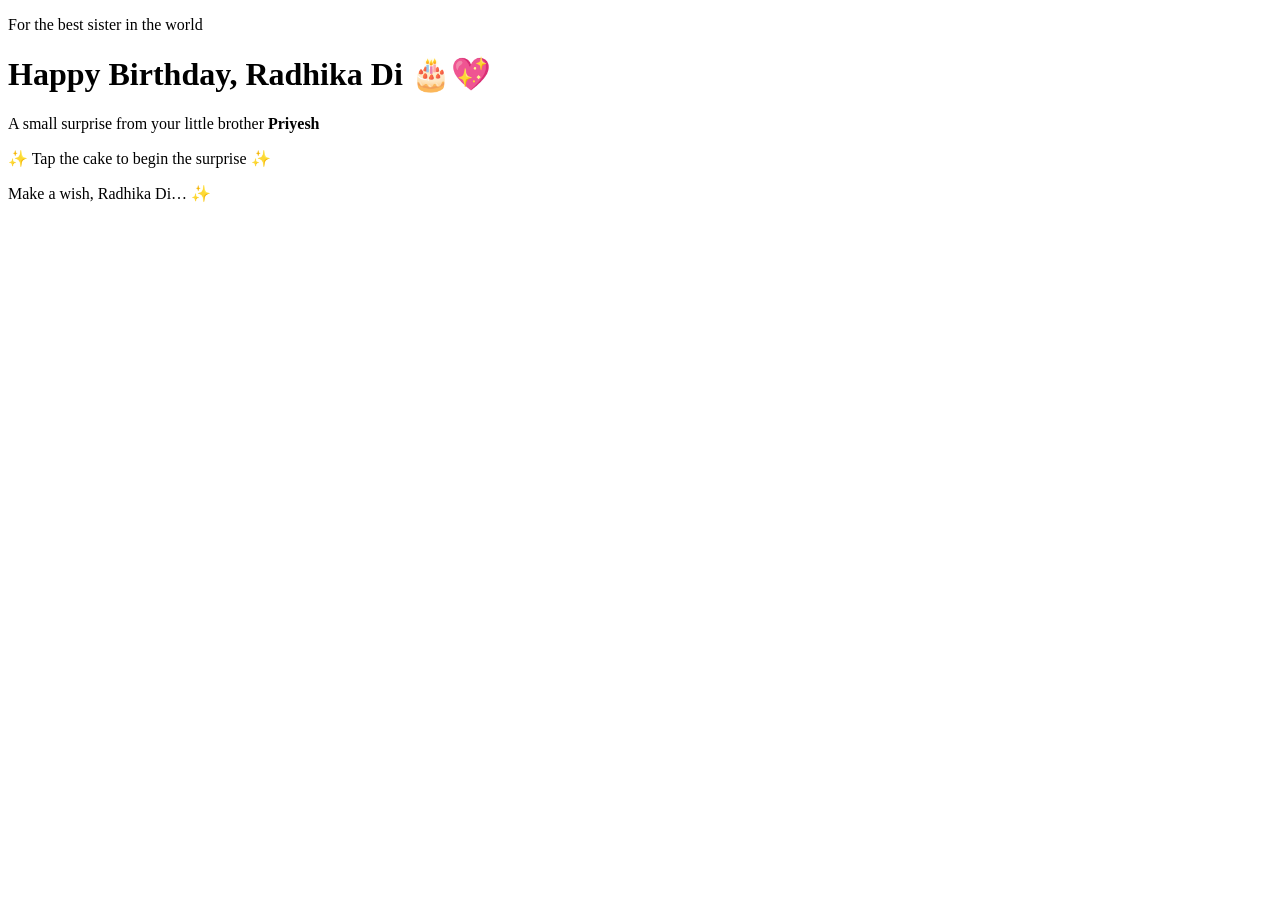
==== index.html @ c83dc32a "Create index.html" ====
<!DOCTYPE html>
<html lang="en">
<head>
  <meta charset="UTF-8" />
  <meta name="viewport" content="width=device-width, initial-scale=1.0" />
  <title>Happy Birthday Radhika Di 🎂💖</title>

  <link rel="preconnect" href="https://fonts.googleapis.com" />
  <link rel="preconnect" href="https://fonts.gstatic.com" crossorigin />
  <link href="https://fonts.googleapis.com/css2?family=Inter:wght@300;400;500;600&family=Poppins:wght@400;500;600;700;800&family=Caveat:wght@500;700&display=swap" rel="stylesheet" />

  <link rel="stylesheet" href="style.css" />
</head>
<body class="landing-page">
  <div class="rangoli rangoli-left"></div>
  <div class="rangoli rangoli-right"></div>

  <div class="particles">
    <span></span><span></span><span></span><span></span>
    <span></span><span></span><span></span><span></span>
  </div>

  <main class="hero">
    <p class="handwritten">For the best sister in the world</p>

    <h1>Happy Birthday, Radhika Di 🎂💖</h1>

    <p class="subtitle">
      A small surprise from your little brother <strong>Priyesh</strong>
    </p>

    <div class="cake-wrapper">
      <div class="cake-glow"></div>

      <div class="cake-container" id="cakeContainer" aria-label="Birthday Cake" role="button" tabindex="0">
        <div class="cake-shadow"></div>

        <div class="candle">
          <div class="flame" id="flame"></div>
        </div>

        <div class="cake cake-top">
          <div class="frosting-drip drip-1"></div>
          <div class="frosting-drip drip-2"></div>
          <div class="frosting-drip drip-3"></div>
        </div>

        <div class="cake cake-middle">
          <div class="frosting-drip drip-4"></div>
          <div class="frosting-drip drip-5"></div>
        </div>

        <div class="cake cake-bottom">
          <div class="cake-board"></div>
        </div>
      </div>
    </div>

    <p class="cake-note">✨ Tap the cake to begin the surprise ✨</p>

    <div class="wish-message hidden" id="wishMessage">
      Make a wish, Radhika Di… ✨
    </div>

    <div class="confetti-container" id="confettiContainer"></div>
    <div class="hearts-container" id="heartsContainer"></div>

    <audio id="bdaySong" src="birthday.mp3" preload="auto"></audio>
  </main>

  <script src="script.js"></script>
</body>
</html>
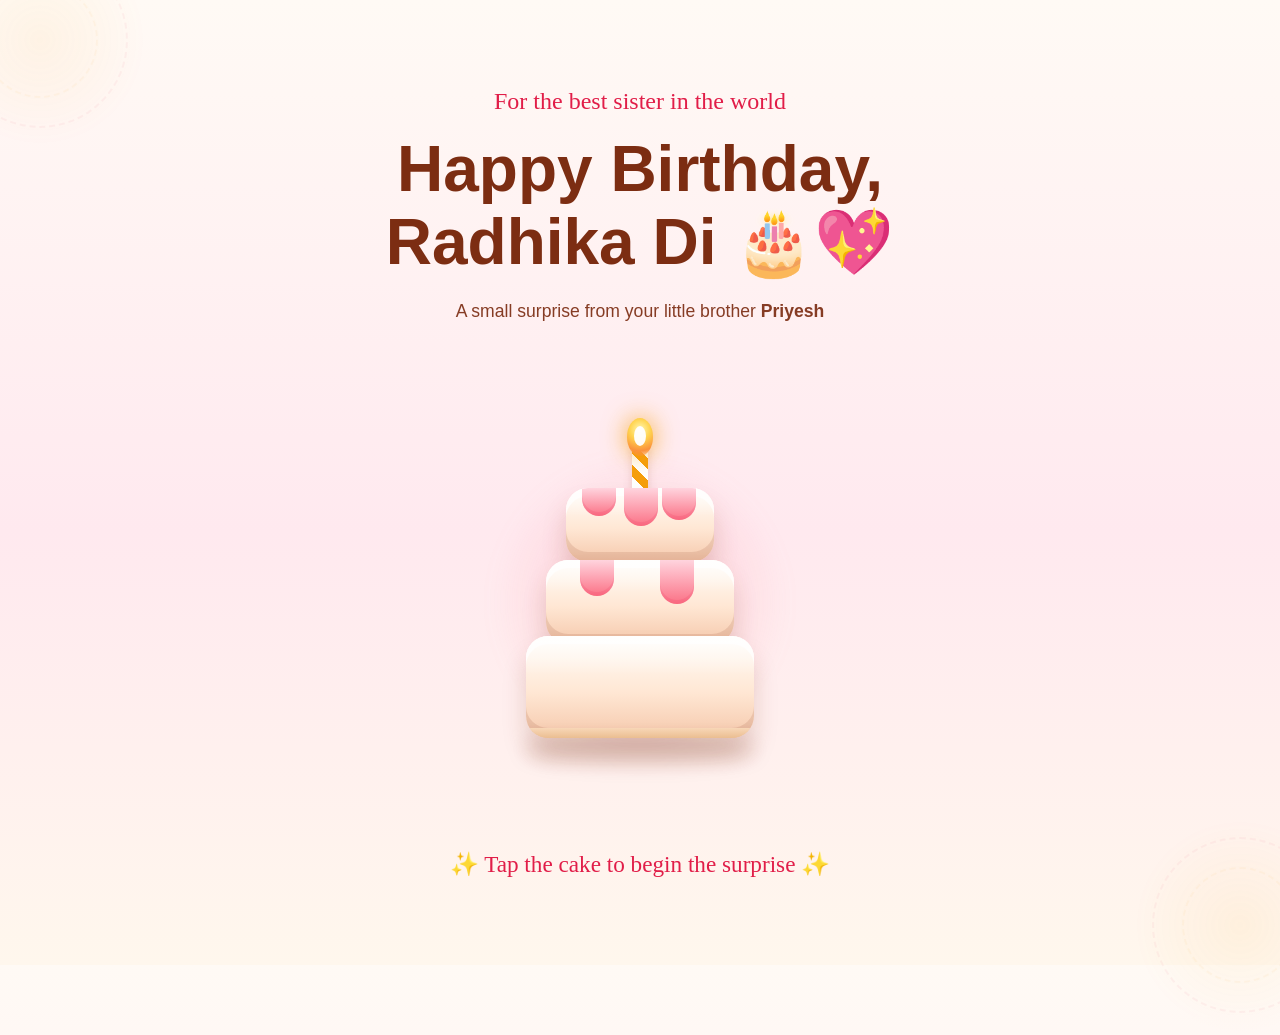
==== commit b166bfc5: "Update index.html" ====
--- a/index.html
+++ b/index.html
@@ -59,13 +59,20 @@
     <p class="cake-note">✨ Tap the cake to begin the surprise ✨</p>
 
     <div class="wish-message hidden" id="wishMessage">
-      Make a wish, Radhika Di… ✨
-    </div>
+  Make a wish, Radhika Di… ✨
+</div>
 
-    <div class="confetti-container" id="confettiContainer"></div>
-    <div class="hearts-container" id="heartsContainer"></div>
+<!-- New manual button -->
+<div class="next-page-wrapper hidden" id="nextPageWrapper">
+  <a href="memories.html" class="next-button">
+    Continue to Our Memories 💖
+  </a>
+</div>
 
-    <audio id="bdaySong" src="birthday.mp3" preload="auto"></audio>
+<div class="confetti-container" id="confettiContainer"></div>
+<div class="hearts-container" id="heartsContainer"></div>
+
+<audio id="bdaySong" src="birthday.mp3" preload="auto"></audio>
   </main>
 
   <script src="script.js"></script>
--- a/style.css
+++ b/style.css
@@ -0,0 +1,1093 @@
+:root {
+  --cream: #fff7ed;
+  --cream-strong: #ffedd5;
+  --rose: #e11d48;
+  --rose-soft: #fb7185;
+  --gold: #f59e0b;
+  --brown: #7c2d12;
+  --brown-soft: #9a3412;
+  --white: #ffffff;
+  --shadow: 0 20px 45px rgba(124, 45, 18, 0.16);
+  --glass: rgba(255, 255, 255, 0.22);
+  --glass-border: rgba(255, 255, 255, 0.45);
+}
+
+* {
+  margin: 0;
+  padding: 0;
+  box-sizing: border-box;
+}
+
+html {
+  scroll-behavior: smooth;
+}
+
+body {
+  min-height: 100vh;
+  overflow-x: hidden;
+  font-family: "Inter", sans-serif;
+  color: var(--brown);
+  background: linear-gradient(180deg, #fffaf5 0%, #ffe9ef 55%, #fff7ed 100%);
+}
+
+body::selection {
+  background: rgba(225, 29, 72, 0.18);
+}
+
+h1,
+h2,
+h3 {
+  font-family: "Poppins", sans-serif;
+  line-height: 1.15;
+  color: var(--brown);
+}
+
+p {
+  line-height: 1.8;
+  color: rgba(124, 45, 18, 0.92);
+}
+
+.handwritten {
+  font-family: "Caveat", cursive;
+  font-size: 1.5rem;
+  color: var(--rose);
+  margin-bottom: 0.6rem;
+}
+
+.section-tag {
+  display: inline-flex;
+  align-items: center;
+  gap: 0.5rem;
+  padding: 0.5rem 1rem;
+  border-radius: 999px;
+  background: rgba(251, 113, 133, 0.14);
+  color: var(--rose);
+  font-weight: 600;
+  margin-bottom: 1.5rem;
+}
+
+.fade-up {
+  opacity: 0;
+  transform: translateY(32px);
+  animation: fadeUp 0.9s ease forwards;
+}
+
+.fade-up:nth-child(2) {
+  animation-delay: 0.15s;
+}
+
+.fade-up:nth-child(3) {
+  animation-delay: 0.3s;
+}
+
+.fade-up:nth-child(4) {
+  animation-delay: 0.45s;
+}
+
+@keyframes fadeUp {
+  to {
+    opacity: 1;
+    transform: translateY(0);
+  }
+}
+
+.glass-card {
+  background: var(--glass);
+  border: 1px solid var(--glass-border);
+  backdrop-filter: blur(18px);
+  -webkit-backdrop-filter: blur(18px);
+  box-shadow: var(--shadow);
+}
+
+.landing-page {
+  position: relative;
+  display: flex;
+  align-items: center;
+  justify-content: center;
+  padding: 2rem 1.5rem;
+}
+
+.rangoli {
+  position: absolute;
+  width: 220px;
+  height: 220px;
+  opacity: 0.15;
+  pointer-events: none;
+  background: radial-gradient(circle, rgba(245, 158, 11, 0.45) 0%, transparent 70%);
+}
+
+.rangoli::before,
+.rangoli::after {
+  content: "";
+  position: absolute;
+  inset: 22px;
+  border: 2px dashed rgba(225, 29, 72, 0.3);
+  border-radius: 50%;
+}
+
+.rangoli::after {
+  inset: 52px;
+  border-color: rgba(245, 158, 11, 0.38);
+}
+
+.rangoli-left {
+  top: -70px;
+  left: -70px;
+}
+
+.rangoli-right {
+  bottom: -70px;
+  right: -70px;
+}
+
+.particles {
+  position: fixed;
+  inset: 0;
+  overflow: hidden;
+  pointer-events: none;
+}
+
+.particles span {
+  position: absolute;
+  bottom: -40px;
+  width: 8px;
+  height: 8px;
+  border-radius: 50%;
+  background: rgba(245, 158, 11, 0.45);
+  animation: floatParticle linear infinite;
+}
+
+.particles span:nth-child(1) {
+  left: 8%;
+  animation-duration: 9s;
+}
+
+.particles span:nth-child(2) {
+  left: 18%;
+  width: 12px;
+  height: 12px;
+  animation-duration: 11s;
+}
+
+.particles span:nth-child(3) {
+  left: 32%;
+  animation-duration: 10s;
+}
+
+.particles span:nth-child(4) {
+  left: 46%;
+  width: 10px;
+  height: 10px;
+  animation-duration: 13s;
+}
+
+.particles span:nth-child(5) {
+  left: 58%;
+  animation-duration: 12s;
+}
+
+.particles span:nth-child(6) {
+  left: 70%;
+  width: 14px;
+  height: 14px;
+  animation-duration: 15s;
+}
+
+.particles span:nth-child(7) {
+  left: 84%;
+  animation-duration: 10s;
+}
+
+.particles span:nth-child(8) {
+  left: 92%;
+  width: 10px;
+  height: 10px;
+  animation-duration: 14s;
+}
+
+@keyframes floatParticle {
+  0% {
+    transform: translateY(0) scale(0.8);
+    opacity: 0;
+  }
+
+  10% {
+    opacity: 1;
+  }
+
+  100% {
+    transform: translateY(-110vh) scale(1.2);
+    opacity: 0;
+  }
+}
+
+.hero {
+  position: relative;
+  width: min(100%, 760px);
+  text-align: center;
+  padding: 3rem 1rem;
+}
+
+.hero h1 {
+  font-size: clamp(2.5rem, 5vw, 4.6rem);
+  margin-bottom: 1rem;
+}
+
+.subtitle {
+  font-size: 1.1rem;
+  max-width: 560px;
+  margin: 0 auto;
+}
+
+.cake-wrapper {
+  position: relative;
+  margin: 4rem auto 2rem;
+  width: min(100%, 340px);
+  height: 420px;
+  display: flex;
+  align-items: center;
+  justify-content: center;
+}
+
+.cake-glow {
+  position: absolute;
+  width: 300px;
+  height: 300px;
+  border-radius: 50%;
+  background: radial-gradient(circle, rgba(251, 113, 133, 0.28) 0%, transparent 70%);
+  filter: blur(10px);
+  transition: opacity 0.4s ease, transform 0.4s ease;
+}
+
+.cake-container {
+  position: relative;
+  width: 250px;
+  height: 340px;
+  cursor: pointer;
+  user-select: none;
+  animation: cakeFloat 3.8s ease-in-out infinite;
+  transition: transform 0.22s ease;
+}
+
+.cake-container:hover {
+  transform: scale(1.05);
+}
+
+.cake-container:active {
+  transform: scale(0.96);
+}
+
+.cake-container.celebrating {
+  animation: cakeCelebrate 0.6s ease;
+}
+
+.cake-container.celebrating + .cake-glow,
+.cake-wrapper .cake-glow.active {
+  opacity: 1;
+  transform: scale(1.15);
+}
+
+@keyframes cakeFloat {
+  0%,
+  100% {
+    transform: translateY(0);
+  }
+
+  50% {
+    transform: translateY(-10px);
+  }
+}
+
+@keyframes cakeCelebrate {
+  0% {
+    transform: scale(0.96);
+  }
+
+  45% {
+    transform: scale(1.08);
+  }
+
+  100% {
+    transform: scale(1);
+  }
+}
+
+.cake-shadow {
+  position: absolute;
+  bottom: 10px;
+  left: 50%;
+  width: 230px;
+  height: 26px;
+  transform: translateX(-50%);
+  border-radius: 50%;
+  background: rgba(124, 45, 18, 0.22);
+  filter: blur(10px);
+}
+
+.cake {
+  position: absolute;
+  left: 50%;
+  transform: translateX(-50%);
+  border-radius: 22px;
+  background: linear-gradient(180deg, #fffdf9 0%, #ffe7d4 55%, #f5c8ab 100%);
+  box-shadow: inset 0 -10px 0 rgba(124, 45, 18, 0.12),
+    inset 0 8px 0 rgba(255, 255, 255, 0.72),
+    0 18px 24px rgba(124, 45, 18, 0.18);
+  overflow: hidden;
+}
+
+.cake::before {
+  content: "";
+  position: absolute;
+  inset: 0;
+  background: linear-gradient(180deg, rgba(255, 255, 255, 0.65), transparent 38%);
+}
+
+.cake-top {
+  bottom: 210px;
+  width: 148px;
+  height: 74px;
+}
+
+.cake-middle {
+  bottom: 128px;
+  width: 188px;
+  height: 84px;
+}
+
+.cake-bottom {
+  bottom: 34px;
+  width: 228px;
+  height: 102px;
+}
+
+.cake-board {
+  position: absolute;
+  bottom: -14px;
+  left: 50%;
+  transform: translateX(-50%);
+  width: 258px;
+  height: 24px;
+  border-radius: 999px;
+  background: linear-gradient(180deg, #f8d7b7, #d89b5b);
+  box-shadow: 0 10px 16px rgba(124, 45, 18, 0.18);
+}
+
+.frosting-drip {
+  position: absolute;
+  top: 0;
+  width: 34px;
+  border-radius: 0 0 18px 18px;
+  background: linear-gradient(180deg, #ffd4de 0%, #fb7185 100%);
+  box-shadow: inset 0 -4px 0 rgba(225, 29, 72, 0.12);
+}
+
+.drip-1 {
+  left: 16px;
+  height: 28px;
+}
+
+.drip-2 {
+  left: 58px;
+  height: 38px;
+}
+
+.drip-3 {
+  right: 18px;
+  height: 32px;
+}
+
+.drip-4 {
+  left: 34px;
+  height: 36px;
+}
+
+.drip-5 {
+  right: 40px;
+  height: 44px;
+}
+
+.candle {
+  position: absolute;
+  top: 8px;
+  left: 50%;
+  transform: translateX(-50%);
+  width: 16px;
+  height: 70px;
+  border-radius: 999px;
+  background: repeating-linear-gradient(
+    45deg,
+    #fff,
+    #fff 8px,
+    #f59e0b 8px,
+    #f59e0b 16px
+  );
+  box-shadow: 0 4px 10px rgba(124, 45, 18, 0.16);
+}
+
+.flame {
+  position: absolute;
+  top: -22px;
+  left: 50%;
+  width: 26px;
+  height: 38px;
+  transform: translateX(-50%);
+  border-radius: 50% 50% 50% 50%;
+  background: radial-gradient(circle at 50% 30%, #fff7b0 0%, #ffd34d 35%, #fb923c 72%, rgba(251, 146, 60, 0.08) 100%);
+  filter: drop-shadow(0 0 12px rgba(245, 158, 11, 0.8));
+  animation: flicker 0.18s ease-in-out infinite alternate;
+}
+
+.flame::after {
+  content: "";
+  position: absolute;
+  inset: 8px 7px 10px;
+  border-radius: 50%;
+  background: rgba(255, 255, 255, 0.95);
+}
+
+.flame.sparkle {
+  transform: translateX(-50%) scale(1.22);
+  filter: drop-shadow(0 0 22px rgba(245, 158, 11, 1));
+}
+
+@keyframes flicker {
+  from {
+    transform: translateX(-50%) rotate(-2deg) scale(0.98);
+  }
+
+  to {
+    transform: translateX(-50%) rotate(2deg) scale(1.04);
+  }
+}
+
+.cake-note {
+  margin-top: 1rem;
+  font-family: "Caveat", cursive;
+  font-size: 1.45rem;
+  color: var(--rose);
+}
+
+.wish-message {
+  margin-top: 1.6rem;
+  font-size: 1.4rem;
+  font-weight: 700;
+  color: var(--rose);
+  opacity: 0;
+  transform: translateY(12px);
+  transition: opacity 0.5s ease, transform 0.5s ease;
+}
+
+.wish-message.show {
+  opacity: 1;
+  transform: translateY(0);
+}
+
+.hidden {
+  display: none;
+}
+
+.confetti-container,
+.hearts-container {
+  position: fixed;
+  inset: 0;
+  overflow: hidden;
+  pointer-events: none;
+  z-index: 30;
+}
+
+.confetti-piece {
+  position: absolute;
+  top: -12px;
+  width: 10px;
+  height: 18px;
+  border-radius: 4px;
+  animation: confettiFall linear forwards;
+}
+
+@keyframes confettiFall {
+  to {
+    transform: translateY(110vh) rotate(720deg);
+    opacity: 0;
+  }
+}
+
+.heart-float {
+  position: absolute;
+  bottom: -24px;
+  font-size: 1.3rem;
+  animation: heartRise linear forwards;
+}
+
+@keyframes heartRise {
+  to {
+    transform: translateY(-115vh) scale(1.2);
+    opacity: 0;
+  }
+}
+
+.page-background,
+.celebration-background {
+  position: fixed;
+  inset: 0;
+  pointer-events: none;
+  background: radial-gradient(circle at top right, rgba(251, 113, 133, 0.16), transparent 36%),
+    radial-gradient(circle at bottom left, rgba(245, 158, 11, 0.14), transparent 42%);
+}
+
+.memories-main,
+.celebration-main {
+  position: relative;
+  width: min(100%, 1080px);
+  margin: 0 auto;
+  padding: 5rem 1.5rem 4rem;
+}
+
+.memory-hero,
+.celebration-hero {
+  text-align: center;
+  margin-bottom: 4rem;
+}
+
+.memory-hero h1,
+.celebration-hero h1 {
+  font-size: clamp(2.3rem, 4vw, 4rem);
+  margin-bottom: 1.5rem;
+}
+
+.hero-description,
+.celebration-hero p {
+  max-width: 720px;
+  margin: 0 auto;
+  font-size: 1.08rem;
+}
+
+.timeline-section {
+  position: relative;
+  display: grid;
+  gap: 2rem;
+  margin-bottom: 4rem;
+}
+
+.timeline-line {
+  position: absolute;
+  top: 0;
+  bottom: 0;
+  left: 50%;
+  width: 4px;
+  transform: translateX(-50%);
+  border-radius: 999px;
+  background: linear-gradient(180deg, rgba(251, 113, 133, 0.2), rgba(245, 158, 11, 0.32), rgba(251, 113, 133, 0.2));
+}
+
+.timeline-card {
+  position: relative;
+  width: calc(50% - 2rem);
+}
+
+.timeline-card.left {
+  justify-self: start;
+}
+
+.timeline-card.right {
+  justify-self: end;
+}
+
+.timeline-icon {
+  position: absolute;
+  top: 24px;
+  width: 54px;
+  height: 54px;
+  border-radius: 50%;
+  display: grid;
+  place-items: center;
+  background: rgba(255, 255, 255, 0.88);
+  border: 1px solid rgba(251, 113, 133, 0.32);
+  box-shadow: 0 12px 24px rgba(124, 45, 18, 0.12);
+  font-size: 1.35rem;
+}
+
+.timeline-card.left .timeline-icon {
+  right: -84px;
+}
+
+.timeline-card.right .timeline-icon {
+  left: -84px;
+}
+
+.timeline-content {
+  position: relative;
+  padding: 1.8rem;
+  border-radius: 24px;
+  background: rgba(255, 255, 255, 0.72);
+  border: 1px solid rgba(251, 113, 133, 0.18);
+  box-shadow: var(--shadow);
+}
+
+.timeline-content::before {
+  content: "";
+  position: absolute;
+  top: 32px;
+  width: 16px;
+  height: 16px;
+  background: rgba(255, 255, 255, 0.72);
+  border-top: 1px solid rgba(251, 113, 133, 0.18);
+  border-right: 1px solid rgba(251, 113, 133, 0.18);
+  transform: rotate(45deg);
+}
+
+.timeline-card.left .timeline-content::before {
+  right: -8px;
+}
+
+.timeline-card.right .timeline-content::before {
+  left: -8px;
+}
+
+.timeline-label {
+  display: inline-block;
+  margin-bottom: 0.75rem;
+  font-weight: 700;
+  color: var(--rose);
+}
+
+.letter-section {
+  margin-bottom: 3rem;
+}
+
+.letter-card {
+  border-radius: 28px;
+  padding: 2rem;
+}
+
+.letter-header {
+  display: flex;
+  align-items: center;
+  gap: 0.75rem;
+  font-weight: 700;
+  color: var(--rose);
+  margin-bottom: 1.5rem;
+}
+
+.letter-body {
+  min-height: 380px;
+}
+
+.typewriter-text {
+  white-space: pre-wrap;
+  font-size: 1.05rem;
+}
+
+.typewriter-cursor {
+  display: inline-block;
+  width: 1px;
+  background: var(--rose);
+  animation: blink 0.8s steps(1) infinite;
+}
+
+@keyframes blink {
+  50% {
+    opacity: 0;
+  }
+}
+
+.continue-section {
+  text-align: center;
+}
+
+.next-button,
+.spin-button,
+.surprise-button,
+.close-overlay {
+  border: none;
+  cursor: pointer;
+  font-family: "Poppins", sans-serif;
+  font-weight: 600;
+  transition: transform 0.2s ease, box-shadow 0.2s ease, opacity 0.2s ease;
+}
+
+.next-button,
+.spin-button,
+.surprise-button {
+  padding: 0.95rem 1.8rem;
+  border-radius: 999px;
+  background: linear-gradient(135deg, var(--rose), var(--rose-soft));
+  color: var(--white);
+  box-shadow: 0 16px 28px rgba(225, 29, 72, 0.28);
+}
+
+.next-button:hover,
+.spin-button:hover,
+.surprise-button:hover {
+  transform: translateY(-3px);
+  box-shadow: 0 22px 36px rgba(225, 29, 72, 0.34);
+}
+
+.balloon-section,
+.wheel-section {
+  border-radius: 30px;
+  padding: 2rem;
+  margin-bottom: 2rem;
+}
+
+.section-heading {
+  text-align: center;
+  margin-bottom: 1.5rem;
+}
+
+.section-heading h2 {
+  margin-bottom: 0.5rem;
+}
+
+.score-board {
+  text-align: center;
+  font-weight: 700;
+  color: var(--rose);
+  margin-bottom: 1.5rem;
+}
+
+.balloon-area {
+  position: relative;
+  min-height: 260px;
+  display: flex;
+  align-items: flex-end;
+  justify-content: center;
+  gap: 1rem;
+  flex-wrap: wrap;
+  overflow: hidden;
+}
+
+.balloon {
+  width: 74px;
+  height: 96px;
+  border: none;
+  background: transparent;
+  font-size: 3.4rem;
+  cursor: pointer;
+  animation: balloonFloat 4.5s ease-in-out infinite;
+  transition: transform 0.2s ease, opacity 0.3s ease;
+}
+
+.balloon:nth-child(2) {
+  animation-duration: 5.2s;
+}
+
+.balloon:nth-child(3) {
+  animation-duration: 4.8s;
+}
+
+.balloon:nth-child(4) {
+  animation-duration: 5.6s;
+}
+
+.balloon:nth-child(5) {
+  animation-duration: 4.3s;
+}
+
+.balloon:hover {
+  transform: scale(1.08);
+}
+
+.balloon.pop {
+  opacity: 0;
+  transform: scale(1.6);
+}
+
+@keyframes balloonFloat {
+  0%,
+  100% {
+    transform: translateY(0);
+  }
+
+  50% {
+    transform: translateY(-18px);
+  }
+}
+
+.wheel-wrapper {
+  position: relative;
+  width: min(100%, 340px);
+  margin: 0 auto 1.5rem;
+}
+
+.wheel-pointer {
+  position: absolute;
+  top: -12px;
+  left: 50%;
+  transform: translateX(-50%);
+  width: 0;
+  height: 0;
+  border-left: 16px solid transparent;
+  border-right: 16px solid transparent;
+  border-top: 28px solid var(--rose);
+  z-index: 2;
+}
+
+.blessing-wheel {
+  position: relative;
+  width: 100%;
+  aspect-ratio: 1;
+  border-radius: 50%;
+  border: 10px solid rgba(255, 255, 255, 0.88);
+  background: conic-gradient(
+    #fb7185 0deg 45deg,
+    #f59e0b 45deg 90deg,
+    #fda4af 90deg 135deg,
+    #fde68a 135deg 180deg,
+    #fb7185 180deg 225deg,
+    #f59e0b 225deg 270deg,
+    #fda4af 270deg 315deg,
+    #fde68a 315deg 360deg
+  );
+  box-shadow: 0 22px 36px rgba(124, 45, 18, 0.18);
+  transition: transform 4s cubic-bezier(0.22, 1, 0.36, 1);
+}
+
+.wheel-center {
+  position: absolute;
+  inset: 50%;
+  width: 96px;
+  height: 96px;
+  transform: translate(-50%, -50%);
+  border-radius: 50%;
+  display: grid;
+  place-items: center;
+  background: rgba(255, 255, 255, 0.94);
+  color: var(--rose);
+  font-weight: 700;
+  box-shadow: 0 10px 20px rgba(124, 45, 18, 0.14);
+}
+
+.wheel-label {
+  position: absolute;
+  left: 50%;
+  top: 50%;
+  width: 120px;
+  text-align: center;
+  font-size: 0.82rem;
+  font-weight: 700;
+  color: var(--brown);
+  transform-origin: center center;
+}
+
+.label-1 {
+  transform: translate(-50%, -50%) rotate(0deg) translateY(-128px) rotate(0deg);
+}
+
+.label-2 {
+  transform: translate(-50%, -50%) rotate(45deg) translateY(-128px) rotate(-45deg);
+}
+
+.label-3 {
+  transform: translate(-50%, -50%) rotate(90deg) translateY(-128px) rotate(-90deg);
+}
+
+.label-4 {
+  transform: translate(-50%, -50%) rotate(135deg) translateY(-128px) rotate(-135deg);
+}
+
+.label-5 {
+  transform: translate(-50%, -50%) rotate(180deg) translateY(-128px) rotate(-180deg);
+}
+
+.label-6 {
+  transform: translate(-50%, -50%) rotate(225deg) translateY(-128px) rotate(-225deg);
+}
+
+.label-7 {
+  transform: translate(-50%, -50%) rotate(270deg) translateY(-128px) rotate(-270deg);
+}
+
+.label-8 {
+  transform: translate(-50%, -50%) rotate(315deg) translateY(-128px) rotate(-315deg);
+}
+
+.wheel-result {
+  min-height: 2rem;
+  text-align: center;
+  margin-top: 1rem;
+  font-weight: 600;
+  color: var(--rose);
+}
+
+.final-surprise-section {
+  text-align: center;
+  margin-top: 3rem;
+}
+
+.surprise-button {
+  padding-inline: 2.2rem;
+  animation: pulseGlow 2.4s ease-in-out infinite;
+}
+
+@keyframes pulseGlow {
+  0%,
+  100% {
+    box-shadow: 0 0 0 0 rgba(225, 29, 72, 0.34);
+  }
+
+  50% {
+    box-shadow: 0 0 0 16px rgba(225, 29, 72, 0);
+  }
+}
+
+.final-overlay {
+  position: fixed;
+  inset: 0;
+  display: grid;
+  place-items: center;
+  padding: 1.5rem;
+  background: rgba(32, 16, 11, 0.72);
+  opacity: 0;
+  visibility: hidden;
+  transition: opacity 0.35s ease, visibility 0.35s ease;
+  z-index: 100;
+}
+
+.final-overlay.show {
+  opacity: 1;
+  visibility: visible;
+}
+
+.final-card {
+  position: relative;
+  width: min(100%, 620px);
+  padding: 2.5rem 2rem;
+  border-radius: 30px;
+  text-align: center;
+}
+
+.overlay-message {
+  font-size: 1.12rem;
+  margin-bottom: 1.5rem;
+}
+
+.final-card h2 {
+  font-size: clamp(2rem, 4vw, 3rem);
+  margin-bottom: 1rem;
+}
+
+.overlay-signature {
+  font-family: "Caveat", cursive;
+  font-size: 1.5rem;
+  color: var(--rose);
+  margin-bottom: 1.8rem;
+}
+
+.close-overlay {
+  padding: 0.85rem 1.5rem;
+  border-radius: 999px;
+  background: rgba(255, 255, 255, 0.9);
+  color: var(--rose);
+}
+
+.close-overlay:hover {
+  transform: translateY(-2px);
+}
+
+.overlay-hearts {
+  position: absolute;
+  inset: 0;
+  overflow: hidden;
+  pointer-events: none;
+}
+
+.overlay-hearts .heart-float {
+  bottom: -24px;
+}
+
+@media (max-width: 900px) {
+  .timeline-line {
+    left: 24px;
+    transform: none;
+  }
+
+  .timeline-card {
+    width: 100%;
+    padding-left: 4.5rem;
+  }
+
+  .timeline-card.right,
+  .timeline-card.left {
+    justify-self: stretch;
+  }
+
+  .timeline-icon,
+  .timeline-card.right .timeline-icon,
+  .timeline-card.left .timeline-icon {
+    left: 0;
+    right: auto;
+  }
+
+  .timeline-content::before,
+  .timeline-card.left .timeline-content::before,
+  .timeline-card.right .timeline-content::before {
+    left: -8px;
+    right: auto;
+  }
+}
+
+@media (max-width: 640px) {
+  .hero {
+    padding-top: 2rem;
+  }
+
+  .cake-wrapper {
+    height: 380px;
+  }
+
+  .cake-container {
+    transform: scale(0.92);
+  }
+
+  .timeline-content,
+  .letter-card,
+  .balloon-section,
+  .wheel-section,
+  .final-card {
+    padding: 1.5rem;
+  }
+
+  .balloon {
+    width: 62px;
+    height: 84px;
+    font-size: 2.8rem;
+  }
+
+  .wheel-label {
+    width: 102px;
+    font-size: 0.72rem;
+  }
+
+  .label-1 {
+    transform: translate(-50%, -50%) rotate(0deg) translateY(-116px) rotate(0deg);
+  }
+
+  .label-2 {
+    transform: translate(-50%, -50%) rotate(45deg) translateY(-116px) rotate(-45deg);
+  }
+
+  .label-3 {
+    transform: translate(-50%, -50%) rotate(90deg) translateY(-116px) rotate(-90deg);
+  }
+
+  .label-4 {
+    transform: translate(-50%, -50%) rotate(135deg) translateY(-116px) rotate(-135deg);
+  }
+
+  .label-5 {
+    transform: translate(-50%, -50%) rotate(180deg) translateY(-116px) rotate(-180deg);
+  }
+
+  .label-6 {
+    transform: translate(-50%, -50%) rotate(225deg) translateY(-116px) rotate(-225deg);
+  }
+
+  .label-7 {
+    transform: translate(-50%, -50%) rotate(270deg) translateY(-116px) rotate(-270deg);
+  }
+
+  .label-8 {
+    transform: translate(-50%, -50%) rotate(315deg) translateY(-116px) rotate(-315deg);
+  }
+}
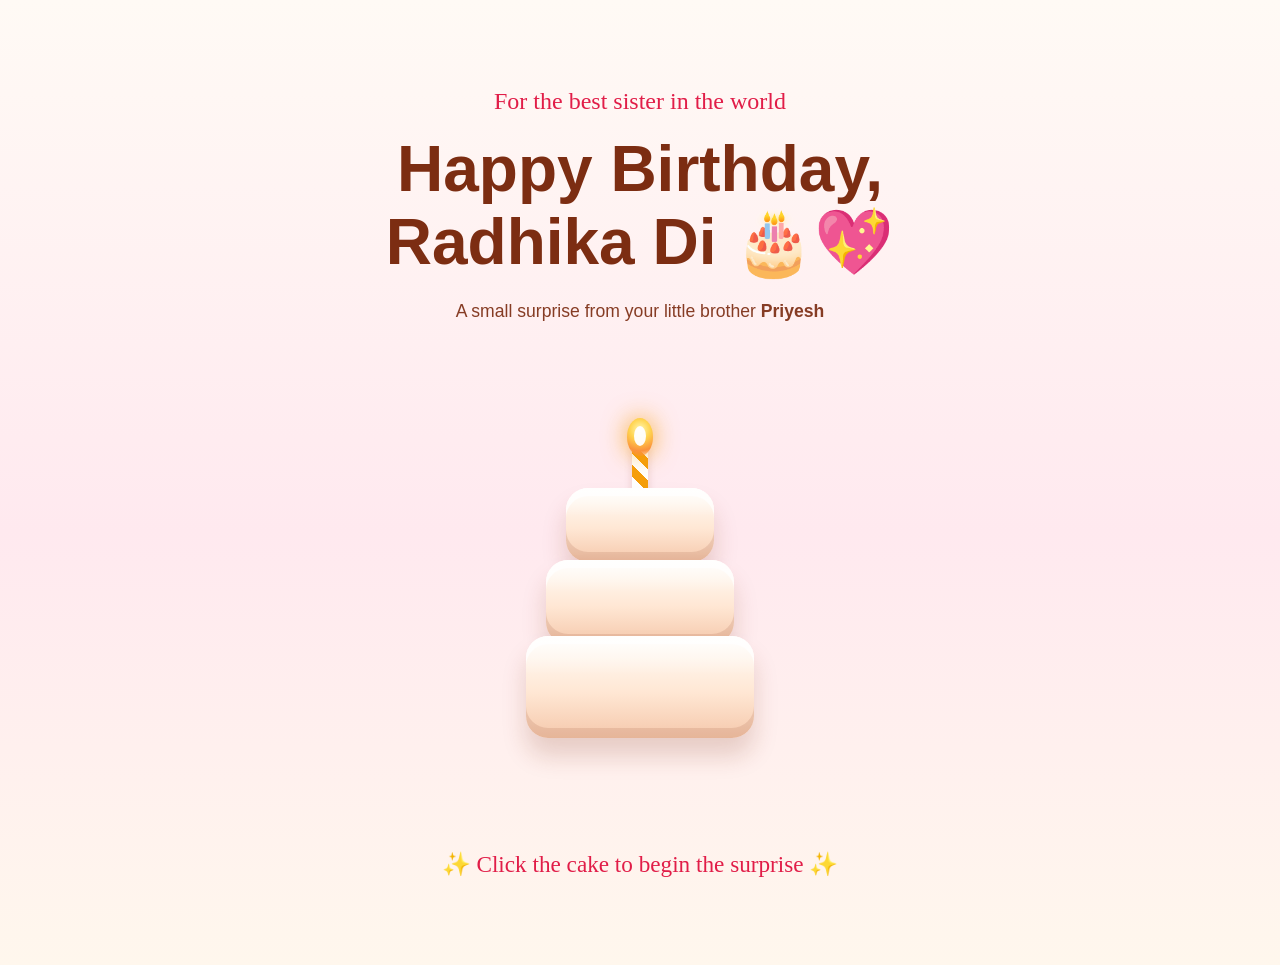
==== commit a1765976: "Updating final time index.html" ====
--- a/index.html
+++ b/index.html
@@ -12,8 +12,6 @@
   <link rel="stylesheet" href="style.css" />
 </head>
 <body class="landing-page">
-  <div class="rangoli rangoli-left"></div>
-  <div class="rangoli rangoli-right"></div>
 
   <div class="particles">
     <span></span><span></span><span></span><span></span>
@@ -21,6 +19,7 @@
   </div>
 
   <main class="hero">
+
     <p class="handwritten">For the best sister in the world</p>
 
     <h1>Happy Birthday, Radhika Di 🎂💖</h1>
@@ -30,51 +29,42 @@
     </p>
 
     <div class="cake-wrapper">
-      <div class="cake-glow"></div>
-
-      <div class="cake-container" id="cakeContainer" aria-label="Birthday Cake" role="button" tabindex="0">
-        <div class="cake-shadow"></div>
+      <div class="cake-container" id="cakeContainer">
 
         <div class="candle">
           <div class="flame" id="flame"></div>
         </div>
 
-        <div class="cake cake-top">
-          <div class="frosting-drip drip-1"></div>
-          <div class="frosting-drip drip-2"></div>
-          <div class="frosting-drip drip-3"></div>
-        </div>
+        <div class="cake cake-top"></div>
+        <div class="cake cake-middle"></div>
+        <div class="cake cake-bottom"></div>
 
-        <div class="cake cake-middle">
-          <div class="frosting-drip drip-4"></div>
-          <div class="frosting-drip drip-5"></div>
-        </div>
-
-        <div class="cake cake-bottom">
-          <div class="cake-board"></div>
-        </div>
       </div>
     </div>
 
-    <p class="cake-note">✨ Tap the cake to begin the surprise ✨</p>
+    <p class="cake-note">✨ Click the cake to begin the surprise ✨</p>
 
     <div class="wish-message hidden" id="wishMessage">
-  Make a wish, Radhika Di… ✨
-</div>
+      Make a wish, Radhika Di… ✨
+    </div>
 
-<!-- New manual button -->
-<div class="next-page-wrapper hidden" id="nextPageWrapper">
-  <a href="memories.html" class="next-button">
-    Continue to Our Memories 💖
-  </a>
-</div>
+    <div class="next-page-wrapper hidden" id="nextPageWrapper">
+      <a href="memories.html" class="next-button">
+        Continue to Our Memories 💖
+      </a>
+    </div>
 
-<div class="confetti-container" id="confettiContainer"></div>
-<div class="hearts-container" id="heartsContainer"></div>
+    <div class="confetti-container" id="confettiContainer"></div>
+    <div class="hearts-container" id="heartsContainer"></div>
 
-<audio id="bdaySong" src="birthday.mp3" preload="auto"></audio>
+    <!-- IMPORTANT: Put birthday.mp3 in the same folder -->
+    <audio id="bdaySong" preload="auto">
+      <source src="birthday.mp3" type="audio/mpeg" />
+    </audio>
+
   </main>
 
   <script src="script.js"></script>
 </body>
 </html>
+
--- a/style.css
+++ b/style.css
@@ -231,6 +231,71 @@
 .hero h1 {
   font-size: clamp(2.5rem, 5vw, 4.6rem);
   margin-bottom: 1rem;
+}
+
+/* =========================
+   Radhika Di Photo Section
+========================= */
+.di-photo-section {
+  margin: 3rem 0 4rem;
+}
+
+.di-photo-card {
+  display: grid;
+  grid-template-columns: 280px 1fr;
+  align-items: center;
+  gap: 2rem;
+  padding: 2rem;
+  border-radius: 28px;
+}
+
+.photo-frame {
+  position: relative;
+  width: 100%;
+  max-width: 280px;
+  aspect-ratio: 1 / 1;
+  margin: 0 auto;
+  padding: 10px;
+  border-radius: 28px;
+  background: linear-gradient(135deg, #fb7185, #f59e0b, #fde68a);
+  box-shadow: 0 20px 40px rgba(225, 29, 72, 0.18);
+}
+
+.photo-frame::before {
+  content: "";
+  position: absolute;
+  inset: 8px;
+  border-radius: 22px;
+  border: 1px solid rgba(255, 255, 255, 0.6);
+  pointer-events: none;
+}
+
+.di-photo {
+  width: 100%;
+  height: 100%;
+  object-fit: cover;
+  border-radius: 20px;
+  display: block;
+}
+
+.photo-text h2 {
+  margin-bottom: 1rem;
+  font-size: clamp(1.8rem, 3vw, 2.6rem);
+}
+
+.photo-text p {
+  margin-bottom: 1rem;
+}
+
+@media (max-width: 768px) {
+  .di-photo-card {
+    grid-template-columns: 1fr;
+    text-align: center;
+  }
+
+  .photo-frame {
+    max-width: 220px;
+  }
 }
 
 .subtitle {
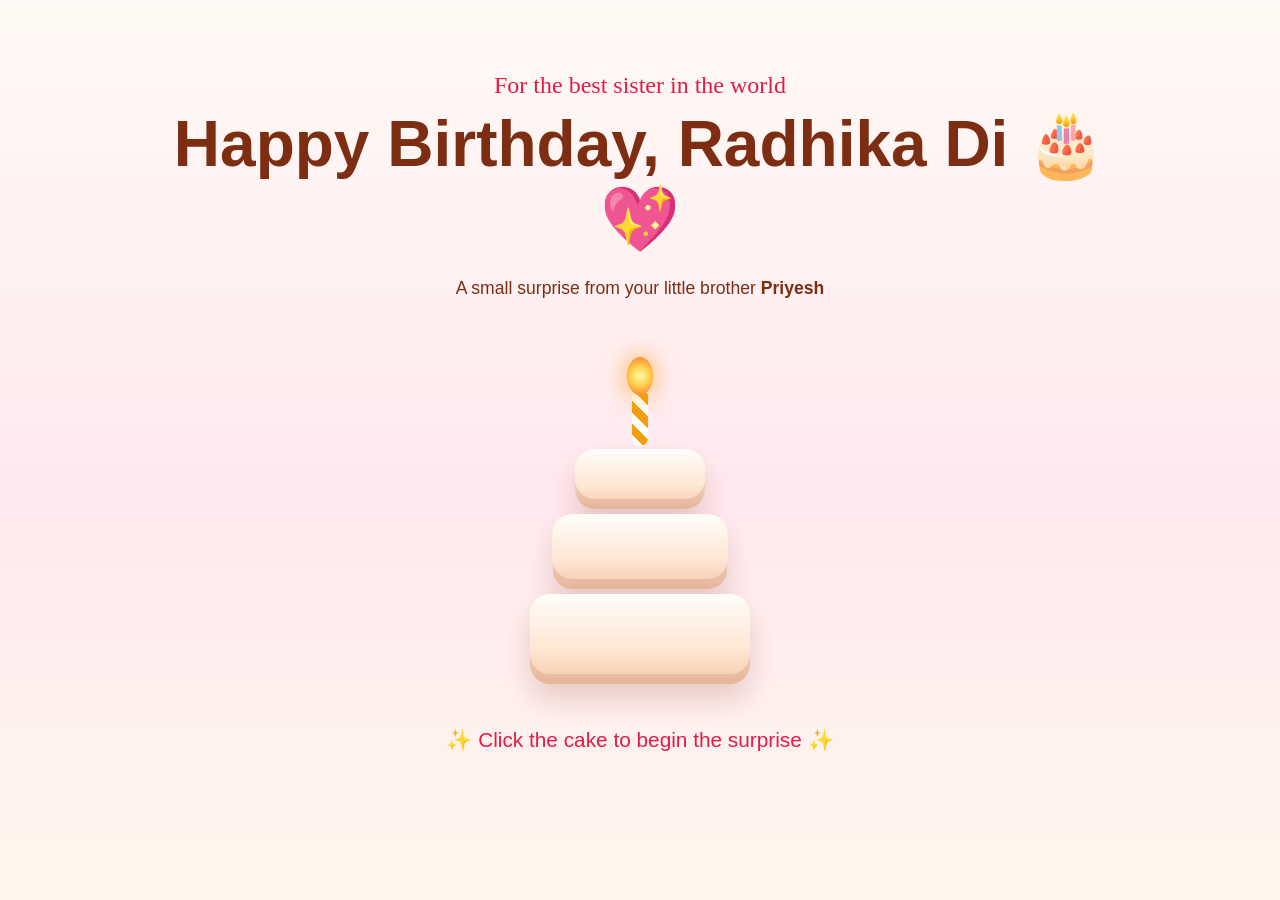
==== commit 41fb51d6: "important update index.html" ====
--- a/index.html
+++ b/index.html
@@ -66,5 +66,3 @@
 
   <script src="script.js"></script>
 </body>
-</html>
-
--- a/style.css
+++ b/style.css
@@ -1,11 +1,9 @@
 :root {
   --cream: #fff7ed;
-  --cream-strong: #ffedd5;
   --rose: #e11d48;
   --rose-soft: #fb7185;
   --gold: #f59e0b;
   --brown: #7c2d12;
-  --brown-soft: #9a3412;
   --white: #ffffff;
   --shadow: 0 20px 45px rgba(124, 45, 18, 0.16);
   --glass: rgba(255, 255, 255, 0.22);
@@ -23,123 +21,31 @@
 }
 
 body {
+  font-family: "Inter", sans-serif;
+  background: linear-gradient(180deg, #fffaf5 0%, #ffe9ef 55%, #fff7ed 100%);
+  color: var(--brown);
   min-height: 100vh;
   overflow-x: hidden;
-  font-family: "Inter", sans-serif;
-  color: var(--brown);
-  background: linear-gradient(180deg, #fffaf5 0%, #ffe9ef 55%, #fff7ed 100%);
-}
-
-body::selection {
-  background: rgba(225, 29, 72, 0.18);
 }
 
 h1,
 h2,
 h3 {
   font-family: "Poppins", sans-serif;
-  line-height: 1.15;
   color: var(--brown);
 }
 
 p {
   line-height: 1.8;
-  color: rgba(124, 45, 18, 0.92);
 }
 
 .handwritten {
   font-family: "Caveat", cursive;
+  color: var(--rose);
   font-size: 1.5rem;
-  color: var(--rose);
-  margin-bottom: 0.6rem;
-}
-
-.section-tag {
-  display: inline-flex;
-  align-items: center;
-  gap: 0.5rem;
-  padding: 0.5rem 1rem;
-  border-radius: 999px;
-  background: rgba(251, 113, 133, 0.14);
-  color: var(--rose);
-  font-weight: 600;
-  margin-bottom: 1.5rem;
-}
-
-.fade-up {
-  opacity: 0;
-  transform: translateY(32px);
-  animation: fadeUp 0.9s ease forwards;
-}
-
-.fade-up:nth-child(2) {
-  animation-delay: 0.15s;
-}
-
-.fade-up:nth-child(3) {
-  animation-delay: 0.3s;
-}
-
-.fade-up:nth-child(4) {
-  animation-delay: 0.45s;
-}
-
-@keyframes fadeUp {
-  to {
-    opacity: 1;
-    transform: translateY(0);
-  }
-}
-
-.glass-card {
-  background: var(--glass);
-  border: 1px solid var(--glass-border);
-  backdrop-filter: blur(18px);
-  -webkit-backdrop-filter: blur(18px);
-  box-shadow: var(--shadow);
-}
-
-.landing-page {
-  position: relative;
-  display: flex;
-  align-items: center;
-  justify-content: center;
-  padding: 2rem 1.5rem;
-}
-
-.rangoli {
-  position: absolute;
-  width: 220px;
-  height: 220px;
-  opacity: 0.15;
-  pointer-events: none;
-  background: radial-gradient(circle, rgba(245, 158, 11, 0.45) 0%, transparent 70%);
-}
-
-.rangoli::before,
-.rangoli::after {
-  content: "";
-  position: absolute;
-  inset: 22px;
-  border: 2px dashed rgba(225, 29, 72, 0.3);
-  border-radius: 50%;
-}
-
-.rangoli::after {
-  inset: 52px;
-  border-color: rgba(245, 158, 11, 0.38);
-}
-
-.rangoli-left {
-  top: -70px;
-  left: -70px;
-}
-
-.rangoli-right {
-  bottom: -70px;
-  right: -70px;
-}
-
+}
+
+/* ================= PARTICLES ================= */
 .particles {
   position: fixed;
   inset: 0;
@@ -150,46 +56,40 @@
 .particles span {
   position: absolute;
   bottom: -40px;
-  width: 8px;
-  height: 8px;
+  width: 10px;
+  height: 10px;
   border-radius: 50%;
   background: rgba(245, 158, 11, 0.45);
   animation: floatParticle linear infinite;
 }
 
 .particles span:nth-child(1) {
-  left: 8%;
+  left: 10%;
   animation-duration: 9s;
 }
 
 .particles span:nth-child(2) {
-  left: 18%;
-  width: 12px;
-  height: 12px;
+  left: 22%;
+  animation-duration: 12s;
+}
+
+.particles span:nth-child(3) {
+  left: 35%;
+  animation-duration: 10s;
+}
+
+.particles span:nth-child(4) {
+  left: 48%;
+  animation-duration: 14s;
+}
+
+.particles span:nth-child(5) {
+  left: 60%;
   animation-duration: 11s;
 }
 
-.particles span:nth-child(3) {
-  left: 32%;
-  animation-duration: 10s;
-}
-
-.particles span:nth-child(4) {
-  left: 46%;
-  width: 10px;
-  height: 10px;
-  animation-duration: 13s;
-}
-
-.particles span:nth-child(5) {
-  left: 58%;
-  animation-duration: 12s;
-}
-
 .particles span:nth-child(6) {
-  left: 70%;
-  width: 14px;
-  height: 14px;
+  left: 72%;
   animation-duration: 15s;
 }
 
@@ -199,10 +99,8 @@
 }
 
 .particles span:nth-child(8) {
-  left: 92%;
-  width: 10px;
-  height: 10px;
-  animation-duration: 14s;
+  left: 94%;
+  animation-duration: 13s;
 }
 
 @keyframes floatParticle {
@@ -221,117 +119,51 @@
   }
 }
 
+/* ================= LAYOUT ================= */
+.hero,
+.memories-main,
+.celebration-main {
+  width: min(100%, 1050px);
+  margin: auto;
+  padding: 4rem 1.5rem;
+}
+
 .hero {
-  position: relative;
-  width: min(100%, 760px);
   text-align: center;
-  padding: 3rem 1rem;
-}
-
+}
+
+.memory-hero,
+.celebration-hero {
+  text-align: center;
+  margin-bottom: 4rem;
+}
+
+.memory-hero h1,
+.celebration-hero h1,
 .hero h1 {
-  font-size: clamp(2.5rem, 5vw, 4.6rem);
+  font-size: clamp(2.4rem, 5vw, 4.4rem);
   margin-bottom: 1rem;
 }
 
-/* =========================
-   Radhika Di Photo Section
-========================= */
-.di-photo-section {
-  margin: 3rem 0 4rem;
-}
-
-.di-photo-card {
-  display: grid;
-  grid-template-columns: 280px 1fr;
-  align-items: center;
-  gap: 2rem;
-  padding: 2rem;
-  border-radius: 28px;
-}
-
-.photo-frame {
-  position: relative;
-  width: 100%;
-  max-width: 280px;
-  aspect-ratio: 1 / 1;
-  margin: 0 auto;
-  padding: 10px;
-  border-radius: 28px;
-  background: linear-gradient(135deg, #fb7185, #f59e0b, #fde68a);
-  box-shadow: 0 20px 40px rgba(225, 29, 72, 0.18);
-}
-
-.photo-frame::before {
-  content: "";
-  position: absolute;
-  inset: 8px;
-  border-radius: 22px;
-  border: 1px solid rgba(255, 255, 255, 0.6);
-  pointer-events: none;
-}
-
-.di-photo {
-  width: 100%;
-  height: 100%;
-  object-fit: cover;
-  border-radius: 20px;
-  display: block;
-}
-
-.photo-text h2 {
-  margin-bottom: 1rem;
-  font-size: clamp(1.8rem, 3vw, 2.6rem);
-}
-
-.photo-text p {
-  margin-bottom: 1rem;
-}
-
-@media (max-width: 768px) {
-  .di-photo-card {
-    grid-template-columns: 1fr;
-    text-align: center;
-  }
-
-  .photo-frame {
-    max-width: 220px;
-  }
-}
-
 .subtitle {
+  margin-top: 1rem;
   font-size: 1.1rem;
-  max-width: 560px;
-  margin: 0 auto;
-}
-
+}
+
+/* ================= CAKE ================= */
 .cake-wrapper {
-  position: relative;
   margin: 4rem auto 2rem;
-  width: min(100%, 340px);
-  height: 420px;
   display: flex;
-  align-items: center;
   justify-content: center;
-}
-
-.cake-glow {
-  position: absolute;
-  width: 300px;
-  height: 300px;
-  border-radius: 50%;
-  background: radial-gradient(circle, rgba(251, 113, 133, 0.28) 0%, transparent 70%);
-  filter: blur(10px);
-  transition: opacity 0.4s ease, transform 0.4s ease;
 }
 
 .cake-container {
   position: relative;
-  width: 250px;
-  height: 340px;
+  width: 260px;
+  height: 320px;
   cursor: pointer;
-  user-select: none;
-  animation: cakeFloat 3.8s ease-in-out infinite;
-  transition: transform 0.22s ease;
+  animation: floatCake 3.5s ease-in-out infinite;
+  transition: transform 0.2s ease;
 }
 
 .cake-container:hover {
@@ -342,143 +174,53 @@
   transform: scale(0.96);
 }
 
-.cake-container.celebrating {
-  animation: cakeCelebrate 0.6s ease;
-}
-
-.cake-container.celebrating + .cake-glow,
-.cake-wrapper .cake-glow.active {
-  opacity: 1;
-  transform: scale(1.15);
-}
-
-@keyframes cakeFloat {
+@keyframes floatCake {
   0%,
   100% {
     transform: translateY(0);
   }
 
   50% {
-    transform: translateY(-10px);
-  }
-}
-
-@keyframes cakeCelebrate {
-  0% {
-    transform: scale(0.96);
-  }
-
-  45% {
-    transform: scale(1.08);
-  }
-
-  100% {
-    transform: scale(1);
-  }
-}
-
-.cake-shadow {
-  position: absolute;
-  bottom: 10px;
-  left: 50%;
-  width: 230px;
-  height: 26px;
-  transform: translateX(-50%);
-  border-radius: 50%;
-  background: rgba(124, 45, 18, 0.22);
-  filter: blur(10px);
+    transform: translateY(-12px);
+  }
 }
 
 .cake {
   position: absolute;
   left: 50%;
   transform: translateX(-50%);
-  border-radius: 22px;
-  background: linear-gradient(180deg, #fffdf9 0%, #ffe7d4 55%, #f5c8ab 100%);
-  box-shadow: inset 0 -10px 0 rgba(124, 45, 18, 0.12),
-    inset 0 8px 0 rgba(255, 255, 255, 0.72),
-    0 18px 24px rgba(124, 45, 18, 0.18);
-  overflow: hidden;
-}
-
-.cake::before {
-  content: "";
-  position: absolute;
-  inset: 0;
-  background: linear-gradient(180deg, rgba(255, 255, 255, 0.65), transparent 38%);
+  border-radius: 20px;
+  background: linear-gradient(180deg, #fffdf9 0%, #ffe7d4 60%, #f5c8ab 100%);
+  box-shadow:
+    inset 0 -10px 0 rgba(124, 45, 18, 0.12),
+    0 16px 28px rgba(124, 45, 18, 0.18);
 }
 
 .cake-top {
-  bottom: 210px;
-  width: 148px;
-  height: 74px;
+  width: 130px;
+  height: 60px;
+  top: 80px;
 }
 
 .cake-middle {
-  bottom: 128px;
-  width: 188px;
-  height: 84px;
+  width: 175px;
+  height: 75px;
+  top: 145px;
 }
 
 .cake-bottom {
-  bottom: 34px;
-  width: 228px;
-  height: 102px;
-}
-
-.cake-board {
-  position: absolute;
-  bottom: -14px;
-  left: 50%;
-  transform: translateX(-50%);
-  width: 258px;
-  height: 24px;
-  border-radius: 999px;
-  background: linear-gradient(180deg, #f8d7b7, #d89b5b);
-  box-shadow: 0 10px 16px rgba(124, 45, 18, 0.18);
-}
-
-.frosting-drip {
-  position: absolute;
-  top: 0;
-  width: 34px;
-  border-radius: 0 0 18px 18px;
-  background: linear-gradient(180deg, #ffd4de 0%, #fb7185 100%);
-  box-shadow: inset 0 -4px 0 rgba(225, 29, 72, 0.12);
-}
-
-.drip-1 {
-  left: 16px;
-  height: 28px;
-}
-
-.drip-2 {
-  left: 58px;
-  height: 38px;
-}
-
-.drip-3 {
-  right: 18px;
-  height: 32px;
-}
-
-.drip-4 {
-  left: 34px;
-  height: 36px;
-}
-
-.drip-5 {
-  right: 40px;
-  height: 44px;
+  width: 220px;
+  height: 90px;
+  top: 225px;
 }
 
 .candle {
   position: absolute;
-  top: 8px;
+  top: 12px;
   left: 50%;
   transform: translateX(-50%);
   width: 16px;
-  height: 70px;
+  height: 65px;
   border-radius: 999px;
   background: repeating-linear-gradient(
     45deg,
@@ -487,83 +229,96 @@
     #f59e0b 8px,
     #f59e0b 16px
   );
-  box-shadow: 0 4px 10px rgba(124, 45, 18, 0.16);
 }
 
 .flame {
   position: absolute;
-  top: -22px;
+  top: -24px;
   left: 50%;
   width: 26px;
   height: 38px;
   transform: translateX(-50%);
-  border-radius: 50% 50% 50% 50%;
-  background: radial-gradient(circle at 50% 30%, #fff7b0 0%, #ffd34d 35%, #fb923c 72%, rgba(251, 146, 60, 0.08) 100%);
+  border-radius: 50%;
+  background: radial-gradient(circle, #fff7b0 0%, #ffd34d 40%, #fb923c 80%);
   filter: drop-shadow(0 0 12px rgba(245, 158, 11, 0.8));
   animation: flicker 0.18s ease-in-out infinite alternate;
 }
 
-.flame::after {
-  content: "";
-  position: absolute;
-  inset: 8px 7px 10px;
-  border-radius: 50%;
-  background: rgba(255, 255, 255, 0.95);
-}
-
 .flame.sparkle {
-  transform: translateX(-50%) scale(1.22);
+  transform: translateX(-50%) scale(1.25);
   filter: drop-shadow(0 0 22px rgba(245, 158, 11, 1));
 }
 
 @keyframes flicker {
   from {
-    transform: translateX(-50%) rotate(-2deg) scale(0.98);
+    transform: translateX(-50%) rotate(-2deg);
   }
 
   to {
-    transform: translateX(-50%) rotate(2deg) scale(1.04);
+    transform: translateX(-50%) rotate(2deg);
   }
 }
 
 .cake-note {
   margin-top: 1rem;
-  font-family: "Caveat", cursive;
-  font-size: 1.45rem;
+  font-size: 1.3rem;
   color: var(--rose);
 }
 
 .wish-message {
-  margin-top: 1.6rem;
+  margin-top: 1.5rem;
   font-size: 1.4rem;
   font-weight: 700;
   color: var(--rose);
-  opacity: 0;
-  transform: translateY(12px);
-  transition: opacity 0.5s ease, transform 0.5s ease;
-}
-
-.wish-message.show {
-  opacity: 1;
-  transform: translateY(0);
 }
 
 .hidden {
   display: none;
 }
 
+/* ================= BUTTONS ================= */
+.next-page-wrapper,
+.continue-section,
+.final-surprise-section {
+  margin-top: 2rem;
+  text-align: center;
+}
+
+.next-button,
+.spin-button,
+.surprise-button {
+  display: inline-block;
+  padding: 0.95rem 1.8rem;
+  border-radius: 999px;
+  background: linear-gradient(135deg, var(--rose), var(--rose-soft));
+  color: var(--white);
+  text-decoration: none;
+  font-weight: 700;
+  border: none;
+  cursor: pointer;
+  transition: transform 0.2s ease, box-shadow 0.2s ease;
+  box-shadow: 0 16px 28px rgba(225, 29, 72, 0.28);
+}
+
+.next-button:hover,
+.spin-button:hover,
+.surprise-button:hover {
+  transform: translateY(-3px);
+  box-shadow: 0 22px 36px rgba(225, 29, 72, 0.34);
+}
+
+/* ================= CONFETTI & HEARTS ================= */
 .confetti-container,
 .hearts-container {
   position: fixed;
   inset: 0;
   overflow: hidden;
   pointer-events: none;
-  z-index: 30;
 }
 
 .confetti-piece {
   position: absolute;
-  top: -12px;
+  top: -10px;
   width: 10px;
   height: 18px;
   border-radius: 4px;
@@ -586,276 +341,127 @@
 
 @keyframes heartRise {
   to {
-    transform: translateY(-115vh) scale(1.2);
+    transform: translateY(-115vh);
     opacity: 0;
   }
 }
 
-.page-background,
-.celebration-background {
-  position: fixed;
-  inset: 0;
-  pointer-events: none;
-  background: radial-gradient(circle at top right, rgba(251, 113, 133, 0.16), transparent 36%),
-    radial-gradient(circle at bottom left, rgba(245, 158, 11, 0.14), transparent 42%);
-}
-
-.memories-main,
-.celebration-main {
-  position: relative;
-  width: min(100%, 1080px);
-  margin: 0 auto;
-  padding: 5rem 1.5rem 4rem;
-}
-
-.memory-hero,
-.celebration-hero {
-  text-align: center;
-  margin-bottom: 4rem;
-}
-
-.memory-hero h1,
-.celebration-hero h1 {
-  font-size: clamp(2.3rem, 4vw, 4rem);
-  margin-bottom: 1.5rem;
-}
-
-.hero-description,
-.celebration-hero p {
-  max-width: 720px;
-  margin: 0 auto;
-  font-size: 1.08rem;
-}
-
+/* ================= GLASS CARD ================= */
+.glass-card {
+  background: var(--glass);
+  border: 1px solid var(--glass-border);
+  backdrop-filter: blur(16px);
+  border-radius: 26px;
+  padding: 2rem;
+  box-shadow: var(--shadow);
+}
+
+/* ================= PHOTO SECTION ================= */
+.di-photo-section {
+  margin: 3rem 0 4rem;
+}
+
+.di-photo-card {
+  display: grid;
+  grid-template-columns: 280px 1fr;
+  gap: 2rem;
+  align-items: center;
+  text-align: left;
+}
+
+.photo-frame {
+  width: 100%;
+  max-width: 280px;
+  aspect-ratio: 1;
+  padding: 10px;
+  border-radius: 26px;
+  background: linear-gradient(135deg, #fb7185, #f59e0b, #fde68a);
+  margin: auto;
+  box-shadow: 0 20px 40px rgba(225, 29, 72, 0.18);
+}
+
+.di-photo {
+  width: 100%;
+  height: 100%;
+  object-fit: cover;
+  border-radius: 18px;
+  display: block;
+}
+
+.photo-text h2 {
+  margin-bottom: 1rem;
+}
+
+/* ================= TIMELINE ================= */
 .timeline-section {
-  position: relative;
   display: grid;
-  gap: 2rem;
-  margin-bottom: 4rem;
-}
-
-.timeline-line {
-  position: absolute;
-  top: 0;
-  bottom: 0;
-  left: 50%;
-  width: 4px;
-  transform: translateX(-50%);
-  border-radius: 999px;
-  background: linear-gradient(180deg, rgba(251, 113, 133, 0.2), rgba(245, 158, 11, 0.32), rgba(251, 113, 133, 0.2));
+  gap: 1.5rem;
+  margin: 3rem 0;
 }
 
 .timeline-card {
-  position: relative;
-  width: calc(50% - 2rem);
-}
-
-.timeline-card.left {
-  justify-self: start;
-}
-
-.timeline-card.right {
-  justify-self: end;
-}
-
-.timeline-icon {
-  position: absolute;
-  top: 24px;
-  width: 54px;
-  height: 54px;
-  border-radius: 50%;
-  display: grid;
-  place-items: center;
-  background: rgba(255, 255, 255, 0.88);
-  border: 1px solid rgba(251, 113, 133, 0.32);
-  box-shadow: 0 12px 24px rgba(124, 45, 18, 0.12);
-  font-size: 1.35rem;
-}
-
-.timeline-card.left .timeline-icon {
-  right: -84px;
-}
-
-.timeline-card.right .timeline-icon {
-  left: -84px;
-}
-
-.timeline-content {
-  position: relative;
-  padding: 1.8rem;
-  border-radius: 24px;
-  background: rgba(255, 255, 255, 0.72);
-  border: 1px solid rgba(251, 113, 133, 0.18);
-  box-shadow: var(--shadow);
-}
-
-.timeline-content::before {
-  content: "";
-  position: absolute;
-  top: 32px;
-  width: 16px;
-  height: 16px;
-  background: rgba(255, 255, 255, 0.72);
-  border-top: 1px solid rgba(251, 113, 133, 0.18);
-  border-right: 1px solid rgba(251, 113, 133, 0.18);
-  transform: rotate(45deg);
-}
-
-.timeline-card.left .timeline-content::before {
-  right: -8px;
-}
-
-.timeline-card.right .timeline-content::before {
-  left: -8px;
-}
-
-.timeline-label {
-  display: inline-block;
-  margin-bottom: 0.75rem;
-  font-weight: 700;
-  color: var(--rose);
-}
-
+  text-align: left;
+}
+
+.timeline-card h3 {
+  margin-bottom: 0.6rem;
+  color: var(--rose);
+}
+
+/* ================= LETTER ================= */
 .letter-section {
-  margin-bottom: 3rem;
-}
-
-.letter-card {
-  border-radius: 28px;
-  padding: 2rem;
-}
-
-.letter-header {
-  display: flex;
-  align-items: center;
-  gap: 0.75rem;
-  font-weight: 700;
-  color: var(--rose);
-  margin-bottom: 1.5rem;
-}
-
-.letter-body {
-  min-height: 380px;
-}
-
-.typewriter-text {
-  white-space: pre-wrap;
-  font-size: 1.05rem;
-}
-
-.typewriter-cursor {
-  display: inline-block;
-  width: 1px;
-  background: var(--rose);
-  animation: blink 0.8s steps(1) infinite;
-}
-
-@keyframes blink {
-  50% {
-    opacity: 0;
-  }
-}
-
-.continue-section {
-  text-align: center;
-}
-
-.next-button,
-.spin-button,
-.surprise-button,
-.close-overlay {
-  border: none;
-  cursor: pointer;
-  font-family: "Poppins", sans-serif;
-  font-weight: 600;
-  transition: transform 0.2s ease, box-shadow 0.2s ease, opacity 0.2s ease;
-}
-
-.next-button,
-.spin-button,
-.surprise-button {
-  padding: 0.95rem 1.8rem;
-  border-radius: 999px;
-  background: linear-gradient(135deg, var(--rose), var(--rose-soft));
-  color: var(--white);
-  box-shadow: 0 16px 28px rgba(225, 29, 72, 0.28);
-}
-
-.next-button:hover,
-.spin-button:hover,
-.surprise-button:hover {
-  transform: translateY(-3px);
-  box-shadow: 0 22px 36px rgba(225, 29, 72, 0.34);
-}
-
+  text-align: left;
+  margin-top: 2rem;
+}
+
+.signature {
+  margin-top: 1rem;
+  font-family: "Caveat", cursive;
+  font-size: 1.6rem;
+  color: var(--rose);
+}
+
+/* ================= BALLOON GAME ================= */
 .balloon-section,
 .wheel-section {
-  border-radius: 30px;
-  padding: 2rem;
-  margin-bottom: 2rem;
-}
-
-.section-heading {
-  text-align: center;
-  margin-bottom: 1.5rem;
-}
-
-.section-heading h2 {
-  margin-bottom: 0.5rem;
-}
-
-.score-board {
-  text-align: center;
-  font-weight: 700;
-  color: var(--rose);
-  margin-bottom: 1.5rem;
+  margin-top: 2rem;
 }
 
 .balloon-area {
-  position: relative;
-  min-height: 260px;
   display: flex;
-  align-items: flex-end;
   justify-content: center;
   gap: 1rem;
   flex-wrap: wrap;
-  overflow: hidden;
+  margin-top: 1.5rem;
 }
 
 .balloon {
-  width: 74px;
-  height: 96px;
+  font-size: 3rem;
+  background: transparent;
   border: none;
-  background: transparent;
-  font-size: 3.4rem;
   cursor: pointer;
-  animation: balloonFloat 4.5s ease-in-out infinite;
-  transition: transform 0.2s ease, opacity 0.3s ease;
+  animation: balloonFloat 4s ease-in-out infinite;
+  transition: transform 0.2s ease;
+}
+
+.balloon:hover {
+  transform: scale(1.1);
 }
 
 .balloon:nth-child(2) {
-  animation-duration: 5.2s;
+  animation-duration: 5s;
 }
 
 .balloon:nth-child(3) {
-  animation-duration: 4.8s;
+  animation-duration: 4.5s;
 }
 
 .balloon:nth-child(4) {
-  animation-duration: 5.6s;
+  animation-duration: 5.3s;
 }
 
 .balloon:nth-child(5) {
-  animation-duration: 4.3s;
-}
-
-.balloon:hover {
-  transform: scale(1.08);
-}
-
-.balloon.pop {
-  opacity: 0;
-  transform: scale(1.6);
+  animation-duration: 4.2s;
 }
 
 @keyframes balloonFloat {
@@ -869,290 +475,48 @@
   }
 }
 
-.wheel-wrapper {
-  position: relative;
-  width: min(100%, 340px);
-  margin: 0 auto 1.5rem;
-}
-
-.wheel-pointer {
-  position: absolute;
-  top: -12px;
-  left: 50%;
-  transform: translateX(-50%);
-  width: 0;
-  height: 0;
-  border-left: 16px solid transparent;
-  border-right: 16px solid transparent;
-  border-top: 28px solid var(--rose);
-  z-index: 2;
-}
-
-.blessing-wheel {
-  position: relative;
-  width: 100%;
-  aspect-ratio: 1;
-  border-radius: 50%;
-  border: 10px solid rgba(255, 255, 255, 0.88);
-  background: conic-gradient(
-    #fb7185 0deg 45deg,
-    #f59e0b 45deg 90deg,
-    #fda4af 90deg 135deg,
-    #fde68a 135deg 180deg,
-    #fb7185 180deg 225deg,
-    #f59e0b 225deg 270deg,
-    #fda4af 270deg 315deg,
-    #fde68a 315deg 360deg
-  );
-  box-shadow: 0 22px 36px rgba(124, 45, 18, 0.18);
-  transition: transform 4s cubic-bezier(0.22, 1, 0.36, 1);
-}
-
-.wheel-center {
-  position: absolute;
-  inset: 50%;
-  width: 96px;
-  height: 96px;
-  transform: translate(-50%, -50%);
-  border-radius: 50%;
-  display: grid;
-  place-items: center;
-  background: rgba(255, 255, 255, 0.94);
-  color: var(--rose);
+.score-board {
+  margin-top: 1rem;
   font-weight: 700;
-  box-shadow: 0 10px 20px rgba(124, 45, 18, 0.14);
-}
-
-.wheel-label {
-  position: absolute;
-  left: 50%;
-  top: 50%;
-  width: 120px;
-  text-align: center;
-  font-size: 0.82rem;
-  font-weight: 700;
-  color: var(--brown);
-  transform-origin: center center;
-}
-
-.label-1 {
-  transform: translate(-50%, -50%) rotate(0deg) translateY(-128px) rotate(0deg);
-}
-
-.label-2 {
-  transform: translate(-50%, -50%) rotate(45deg) translateY(-128px) rotate(-45deg);
-}
-
-.label-3 {
-  transform: translate(-50%, -50%) rotate(90deg) translateY(-128px) rotate(-90deg);
-}
-
-.label-4 {
-  transform: translate(-50%, -50%) rotate(135deg) translateY(-128px) rotate(-135deg);
-}
-
-.label-5 {
-  transform: translate(-50%, -50%) rotate(180deg) translateY(-128px) rotate(-180deg);
-}
-
-.label-6 {
-  transform: translate(-50%, -50%) rotate(225deg) translateY(-128px) rotate(-225deg);
-}
-
-.label-7 {
-  transform: translate(-50%, -50%) rotate(270deg) translateY(-128px) rotate(-270deg);
-}
-
-.label-8 {
-  transform: translate(-50%, -50%) rotate(315deg) translateY(-128px) rotate(-315deg);
-}
-
+  color: var(--rose);
+}
+
+/* ================= WHEEL RESULT ================= */
 .wheel-result {
-  min-height: 2rem;
-  text-align: center;
   margin-top: 1rem;
   font-weight: 600;
   color: var(--rose);
-}
-
-.final-surprise-section {
+  min-height: 2rem;
+}
+
+/* ================= FINAL MESSAGE ================= */
+.final-message {
+  margin-top: 2rem;
   text-align: center;
-  margin-top: 3rem;
-}
-
-.surprise-button {
-  padding-inline: 2.2rem;
-  animation: pulseGlow 2.4s ease-in-out infinite;
-}
-
-@keyframes pulseGlow {
-  0%,
-  100% {
-    box-shadow: 0 0 0 0 rgba(225, 29, 72, 0.34);
-  }
-
-  50% {
-    box-shadow: 0 0 0 16px rgba(225, 29, 72, 0);
-  }
-}
-
-.final-overlay {
-  position: fixed;
-  inset: 0;
-  display: grid;
-  place-items: center;
-  padding: 1.5rem;
-  background: rgba(32, 16, 11, 0.72);
-  opacity: 0;
-  visibility: hidden;
-  transition: opacity 0.35s ease, visibility 0.35s ease;
-  z-index: 100;
-}
-
-.final-overlay.show {
-  opacity: 1;
-  visibility: visible;
-}
-
-.final-card {
-  position: relative;
-  width: min(100%, 620px);
-  padding: 2.5rem 2rem;
-  border-radius: 30px;
-  text-align: center;
-}
-
-.overlay-message {
-  font-size: 1.12rem;
-  margin-bottom: 1.5rem;
-}
-
-.final-card h2 {
-  font-size: clamp(2rem, 4vw, 3rem);
-  margin-bottom: 1rem;
-}
-
-.overlay-signature {
-  font-family: "Caveat", cursive;
-  font-size: 1.5rem;
-  color: var(--rose);
-  margin-bottom: 1.8rem;
-}
-
-.close-overlay {
-  padding: 0.85rem 1.5rem;
-  border-radius: 999px;
-  background: rgba(255, 255, 255, 0.9);
-  color: var(--rose);
-}
-
-.close-overlay:hover {
-  transform: translateY(-2px);
-}
-
-.overlay-hearts {
-  position: absolute;
-  inset: 0;
-  overflow: hidden;
-  pointer-events: none;
-}
-
-.overlay-hearts .heart-float {
-  bottom: -24px;
-}
-
-@media (max-width: 900px) {
-  .timeline-line {
-    left: 24px;
-    transform: none;
-  }
-
-  .timeline-card {
-    width: 100%;
-    padding-left: 4.5rem;
-  }
-
-  .timeline-card.right,
-  .timeline-card.left {
-    justify-self: stretch;
-  }
-
-  .timeline-icon,
-  .timeline-card.right .timeline-icon,
-  .timeline-card.left .timeline-icon {
-    left: 0;
-    right: auto;
-  }
-
-  .timeline-content::before,
-  .timeline-card.left .timeline-content::before,
-  .timeline-card.right .timeline-content::before {
-    left: -8px;
-    right: auto;
-  }
-}
-
-@media (max-width: 640px) {
-  .hero {
-    padding-top: 2rem;
-  }
-
-  .cake-wrapper {
-    height: 380px;
+}
+
+/* ================= RESPONSIVE ================= */
+@media (max-width: 768px) {
+  .di-photo-card {
+    grid-template-columns: 1fr;
+    text-align: center;
+  }
+
+  .hero,
+  .memories-main,
+  .celebration-main {
+    padding: 3rem 1rem;
   }
 
   .cake-container {
-    transform: scale(0.92);
-  }
-
-  .timeline-content,
-  .letter-card,
-  .balloon-section,
-  .wheel-section,
-  .final-card {
+    transform: scale(0.9);
+  }
+
+  .glass-card {
     padding: 1.5rem;
   }
 
   .balloon {
-    width: 62px;
-    height: 84px;
-    font-size: 2.8rem;
-  }
-
-  .wheel-label {
-    width: 102px;
-    font-size: 0.72rem;
-  }
-
-  .label-1 {
-    transform: translate(-50%, -50%) rotate(0deg) translateY(-116px) rotate(0deg);
-  }
-
-  .label-2 {
-    transform: translate(-50%, -50%) rotate(45deg) translateY(-116px) rotate(-45deg);
-  }
-
-  .label-3 {
-    transform: translate(-50%, -50%) rotate(90deg) translateY(-116px) rotate(-90deg);
-  }
-
-  .label-4 {
-    transform: translate(-50%, -50%) rotate(135deg) translateY(-116px) rotate(-135deg);
-  }
-
-  .label-5 {
-    transform: translate(-50%, -50%) rotate(180deg) translateY(-116px) rotate(-180deg);
-  }
-
-  .label-6 {
-    transform: translate(-50%, -50%) rotate(225deg) translateY(-116px) rotate(-225deg);
-  }
-
-  .label-7 {
-    transform: translate(-50%, -50%) rotate(270deg) translateY(-116px) rotate(-270deg);
-  }
-
-  .label-8 {
-    transform: translate(-50%, -50%) rotate(315deg) translateY(-116px) rotate(-315deg);
-  }
-}
+    font-size: 2.6rem;
+  }
+}
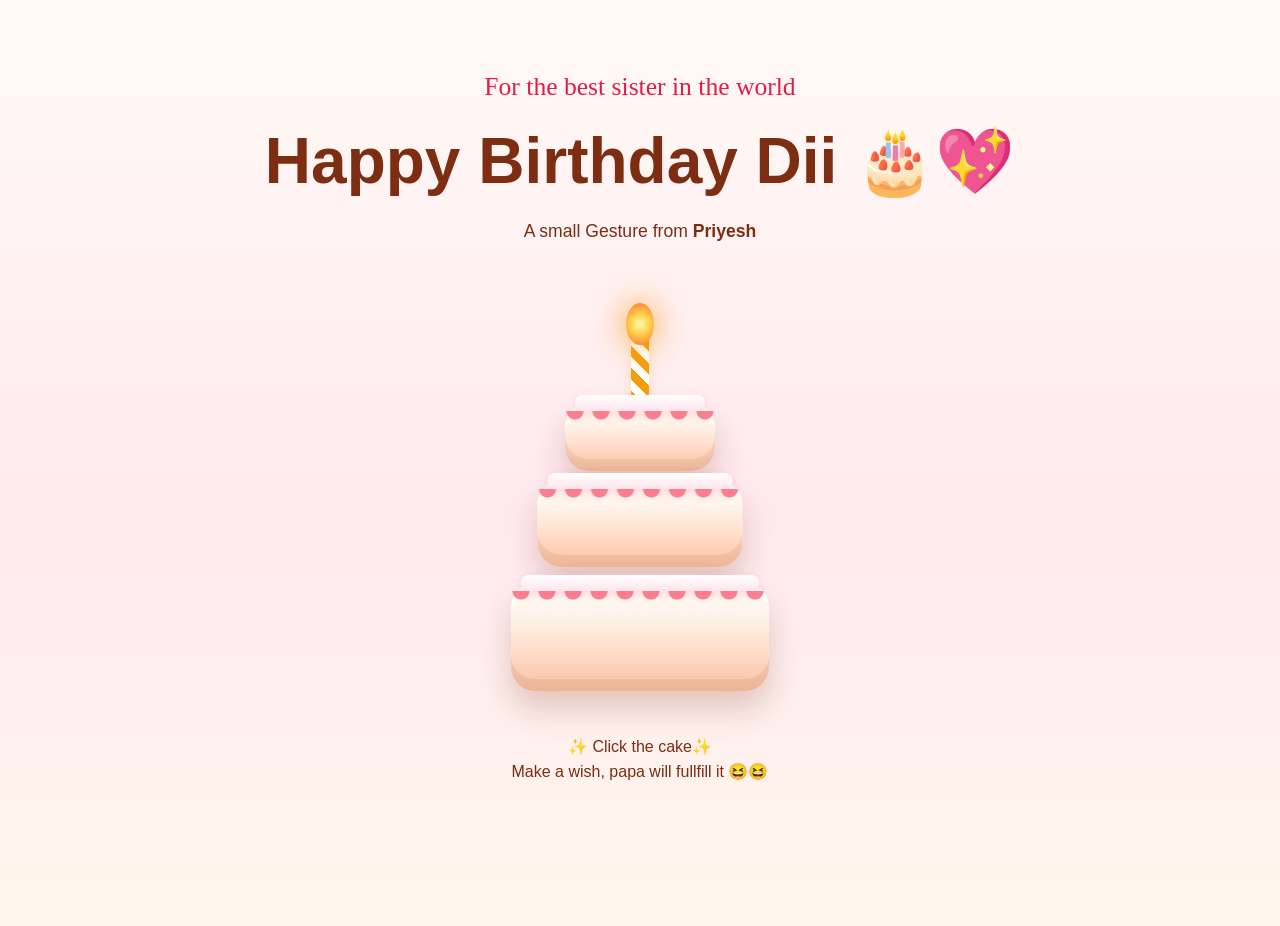
==== commit 12f4c1ee: "final update index.html" ====
--- a/index.html
+++ b/index.html
@@ -22,10 +22,10 @@
 
     <p class="handwritten">For the best sister in the world</p>
 
-    <h1>Happy Birthday, Radhika Di 🎂💖</h1>
+    <h1>Happy Birthday Dii 🎂💖</h1>
 
     <p class="subtitle">
-      A small surprise from your little brother <strong>Priyesh</strong>
+      A small Gesture from <strong>Priyesh</strong>
     </p>
 
     <div class="cake-wrapper">
@@ -42,15 +42,15 @@
       </div>
     </div>
 
-    <p class="cake-note">✨ Click the cake to begin the surprise ✨</p>
+    <p class="cake-note">✨ Click the cake✨</p>
 
     <div class="wish-message hidden" id="wishMessage">
-      Make a wish, Radhika Di… ✨
+      Make a wish, papa will fullfill it 😆😆
     </div>
 
     <div class="next-page-wrapper hidden" id="nextPageWrapper">
       <a href="memories.html" class="next-button">
-        Continue to Our Memories 💖
+        daalni bahut pictures thi lekin ek hi daalpaaye - vrna raat hojaati 😆😆
       </a>
     </div>
 
--- a/style.css
+++ b/style.css
@@ -1,9 +1,11 @@
 :root {
   --cream: #fff7ed;
+  --cream-strong: #ffedd5;
   --rose: #e11d48;
   --rose-soft: #fb7185;
   --gold: #f59e0b;
   --brown: #7c2d12;
+  --brown-soft: #9a3412;
   --white: #ffffff;
   --shadow: 0 20px 45px rgba(124, 45, 18, 0.16);
   --glass: rgba(255, 255, 255, 0.22);
@@ -32,6 +34,7 @@
 h2,
 h3 {
   font-family: "Poppins", sans-serif;
+  line-height: 1.2;
   color: var(--brown);
 }
 
@@ -41,8 +44,68 @@
 
 .handwritten {
   font-family: "Caveat", cursive;
+  font-size: 1.6rem;
   color: var(--rose);
-  font-size: 1.5rem;
+  margin-bottom: 0.8rem;
+}
+
+/* ================= LAYOUT ================= */
+.hero,
+.memories-main,
+.celebration-main {
+  width: min(100%, 1080px);
+  margin: auto;
+  padding: 4rem 1.5rem;
+}
+
+.hero {
+  text-align: center;
+}
+
+.memory-hero,
+.celebration-hero {
+  text-align: center;
+  margin-bottom: 4rem;
+}
+
+.hero h1,
+.memory-hero h1,
+.celebration-hero h1 {
+  font-size: clamp(2.5rem, 5vw, 4.5rem);
+  margin-bottom: 1rem;
+}
+
+.subtitle {
+  max-width: 650px;
+  margin: auto;
+  font-size: 1.1rem;
+}
+
+.section-tag {
+  display: inline-block;
+  padding: 0.5rem 1rem;
+  border-radius: 999px;
+  background: rgba(251, 113, 133, 0.14);
+  color: var(--rose);
+  font-weight: 700;
+  margin-bottom: 1rem;
+}
+
+/* ================= ANIMATIONS ================= */
+.fade-up {
+  animation: fadeUp 0.9s ease both;
+}
+
+@keyframes fadeUp {
+  from {
+    opacity: 0;
+    transform: translateY(30px);
+  }
+
+  to {
+    opacity: 1;
+    transform: translateY(0);
+  }
 }
 
 /* ================= PARTICLES ================= */
@@ -63,45 +126,14 @@
   animation: floatParticle linear infinite;
 }
 
-.particles span:nth-child(1) {
-  left: 10%;
-  animation-duration: 9s;
-}
-
-.particles span:nth-child(2) {
-  left: 22%;
-  animation-duration: 12s;
-}
-
-.particles span:nth-child(3) {
-  left: 35%;
-  animation-duration: 10s;
-}
-
-.particles span:nth-child(4) {
-  left: 48%;
-  animation-duration: 14s;
-}
-
-.particles span:nth-child(5) {
-  left: 60%;
-  animation-duration: 11s;
-}
-
-.particles span:nth-child(6) {
-  left: 72%;
-  animation-duration: 15s;
-}
-
-.particles span:nth-child(7) {
-  left: 84%;
-  animation-duration: 10s;
-}
-
-.particles span:nth-child(8) {
-  left: 94%;
-  animation-duration: 13s;
-}
+.particles span:nth-child(1) { left: 8%; animation-duration: 9s; }
+.particles span:nth-child(2) { left: 18%; animation-duration: 11s; }
+.particles span:nth-child(3) { left: 32%; animation-duration: 10s; }
+.particles span:nth-child(4) { left: 46%; animation-duration: 13s; }
+.particles span:nth-child(5) { left: 58%; animation-duration: 12s; }
+.particles span:nth-child(6) { left: 70%; animation-duration: 15s; }
+.particles span:nth-child(7) { left: 84%; animation-duration: 10s; }
+.particles span:nth-child(8) { left: 92%; animation-duration: 14s; }
 
 @keyframes floatParticle {
   0% {
@@ -119,134 +151,161 @@
   }
 }
 
-/* ================= LAYOUT ================= */
-.hero,
-.memories-main,
-.celebration-main {
-  width: min(100%, 1050px);
-  margin: auto;
-  padding: 4rem 1.5rem;
-}
-
-.hero {
-  text-align: center;
-}
-
-.memory-hero,
-.celebration-hero {
-  text-align: center;
-  margin-bottom: 4rem;
-}
-
-.memory-hero h1,
-.celebration-hero h1,
-.hero h1 {
-  font-size: clamp(2.4rem, 5vw, 4.4rem);
-  margin-bottom: 1rem;
-}
-
-.subtitle {
-  margin-top: 1rem;
-  font-size: 1.1rem;
-}
-
 /* ================= CAKE ================= */
+/* ================= BEAUTIFUL REALISTIC CAKE ================= */
 .cake-wrapper {
   margin: 4rem auto 2rem;
   display: flex;
   justify-content: center;
+  position: relative;
 }
 
 .cake-container {
   position: relative;
-  width: 260px;
-  height: 320px;
+  width: 300px;
+  height: 390px;
   cursor: pointer;
-  animation: floatCake 3.5s ease-in-out infinite;
-  transition: transform 0.2s ease;
+  animation: cakeFloat 3.5s ease-in-out infinite;
+  transition: transform 0.25s ease;
 }
 
 .cake-container:hover {
-  transform: scale(1.05);
+  transform: scale(1.06);
 }
 
 .cake-container:active {
-  transform: scale(0.96);
-}
-
-@keyframes floatCake {
+  transform: scale(0.95);
+}
+
+@keyframes cakeFloat {
   0%,
   100% {
     transform: translateY(0);
   }
 
   50% {
-    transform: translateY(-12px);
-  }
-}
-
-.cake {
-  position: absolute;
+    transform: translateY(-14px);
+  }
+}
+
+.cake-shadow {
+  position: absolute;
+  bottom: 0;
   left: 50%;
   transform: translateX(-50%);
-  border-radius: 20px;
-  background: linear-gradient(180deg, #fffdf9 0%, #ffe7d4 60%, #f5c8ab 100%);
-  box-shadow:
-    inset 0 -10px 0 rgba(124, 45, 18, 0.12),
-    0 16px 28px rgba(124, 45, 18, 0.18);
-}
-
-.cake-top {
-  width: 130px;
-  height: 60px;
-  top: 80px;
-}
-
-.cake-middle {
-  width: 175px;
-  height: 75px;
-  top: 145px;
-}
-
-.cake-bottom {
-  width: 220px;
-  height: 90px;
-  top: 225px;
-}
-
-.candle {
-  position: absolute;
-  top: 12px;
+  width: 240px;
+  height: 28px;
+  background: rgba(124, 45, 18, 0.18);
+  filter: blur(18px);
+  border-radius: 50%;
+}
+
+.cake {
+  position: absolute;
   left: 50%;
   transform: translateX(-50%);
-  width: 16px;
-  height: 65px;
+  border-radius: 24px;
+  background: linear-gradient(
+    180deg,
+    #fffefb 0%,
+    #fff1e6 35%,
+    #ffd7c2 70%,
+    #f5c0a0 100%
+  );
+  box-shadow:
+    inset 0 -12px 0 rgba(124, 45, 18, 0.08),
+    inset 0 8px 0 rgba(255, 255, 255, 0.55),
+    0 18px 32px rgba(124, 45, 18, 0.22);
+}
+
+.cake-top {
+  width: 150px;
+  height: 68px;
+  top: 92px;
+}
+
+.cake-middle {
+  width: 205px;
+  height: 86px;
+  top: 170px;
+}
+
+.cake-bottom {
+  width: 258px;
+  height: 108px;
+  top: 272px;
+}
+
+.cake::before {
+  content: "";
+  position: absolute;
+  top: -8px;
+  left: 10px;
+  right: 10px;
+  height: 16px;
+  border-radius: 999px;
+  background: linear-gradient(180deg, #fff 0%, #ffe4ec 100%);
+  box-shadow: 0 4px 10px rgba(251, 113, 133, 0.25);
+}
+
+.cake::after {
+  content: "";
+  position: absolute;
+  top: 8px;
+  left: 0;
+  width: 100%;
+  height: 22px;
+  background: radial-gradient(circle at 10px 0, #fb7185 8px, transparent 9px) repeat-x;
+  background-size: 26px 22px;
+  opacity: 0.9;
+}
+
+.cake-board {
+  position: absolute;
+  bottom: -16px;
+  left: 50%;
+  transform: translateX(-50%);
+  width: 300px;
+  height: 22px;
+  border-radius: 999px;
+  background: linear-gradient(180deg, #fcd34d 0%, #f59e0b 100%);
+  box-shadow: 0 10px 22px rgba(245, 158, 11, 0.35);
+}
+
+.candle {
+  position: absolute;
+  top: 20px;
+  left: 50%;
+  transform: translateX(-50%);
+  width: 18px;
+  height: 82px;
   border-radius: 999px;
   background: repeating-linear-gradient(
     45deg,
-    #fff,
-    #fff 8px,
+    #ffffff,
+    #ffffff 8px,
     #f59e0b 8px,
     #f59e0b 16px
   );
+  box-shadow: 0 4px 12px rgba(245, 158, 11, 0.22);
 }
 
 .flame {
   position: absolute;
-  top: -24px;
+  top: -28px;
   left: 50%;
-  width: 26px;
-  height: 38px;
+  width: 28px;
+  height: 42px;
   transform: translateX(-50%);
   border-radius: 50%;
-  background: radial-gradient(circle, #fff7b0 0%, #ffd34d 40%, #fb923c 80%);
-  filter: drop-shadow(0 0 12px rgba(245, 158, 11, 0.8));
+  background: radial-gradient(circle, #fff7b0 0%, #ffd34d 38%, #fb923c 78%);
+  filter: drop-shadow(0 0 16px rgba(245, 158, 11, 0.9));
   animation: flicker 0.18s ease-in-out infinite alternate;
 }
 
 .flame.sparkle {
-  transform: translateX(-50%) scale(1.25);
-  filter: drop-shadow(0 0 22px rgba(245, 158, 11, 1));
+  transform: translateX(-50%) scale(1.35);
+  filter: drop-shadow(0 0 28px rgba(245, 158, 11, 1));
 }
 
 @keyframes flicker {
@@ -259,34 +318,23 @@
   }
 }
 
-.cake-note {
-  margin-top: 1rem;
-  font-size: 1.3rem;
-  color: var(--rose);
-}
-
-.wish-message {
-  margin-top: 1.5rem;
-  font-size: 1.4rem;
-  font-weight: 700;
-  color: var(--rose);
-}
-
-.hidden {
-  display: none;
-}
-
 /* ================= BUTTONS ================= */
-.next-page-wrapper,
-.continue-section,
-.final-surprise-section {
+.next-page-wrapper {
   margin-top: 2rem;
-  text-align: center;
+  opacity: 0;
+  transform: translateY(12px);
+  transition: all 0.5s ease;
+}
+
+.next-page-wrapper.show {
+  opacity: 1;
+  transform: translateY(0);
 }
 
 .next-button,
 .spin-button,
-.surprise-button {
+.surprise-button,
+.close-overlay {
   display: inline-block;
   padding: 0.95rem 1.8rem;
   border-radius: 999px;
@@ -302,14 +350,16 @@
 
 .next-button:hover,
 .spin-button:hover,
-.surprise-button:hover {
+.surprise-button:hover,
+.close-overlay:hover {
   transform: translateY(-3px);
   box-shadow: 0 22px 36px rgba(225, 29, 72, 0.34);
 }
 
 /* ================= CONFETTI & HEARTS ================= */
 .confetti-container,
-.hearts-container {
+.hearts-container,
+.overlay-hearts {
   position: fixed;
   inset: 0;
   overflow: hidden;
@@ -351,6 +401,7 @@
   background: var(--glass);
   border: 1px solid var(--glass-border);
   backdrop-filter: blur(16px);
+  -webkit-backdrop-filter: blur(16px);
   border-radius: 26px;
   padding: 2rem;
   box-shadow: var(--shadow);
@@ -388,10 +439,6 @@
   display: block;
 }
 
-.photo-text h2 {
-  margin-bottom: 1rem;
-}
-
 /* ================= TIMELINE ================= */
 .timeline-section {
   display: grid;
@@ -414,6 +461,18 @@
   margin-top: 2rem;
 }
 
+.typewriter-cursor {
+  display: inline-block;
+  width: 2px;
+  background: var(--rose);
+  margin-left: 2px;
+  animation: blink 0.7s infinite;
+}
+
+@keyframes blink {
+  50% { opacity: 0; }
+}
+
 .signature {
   margin-top: 1rem;
   font-family: "Caveat", cursive;
@@ -422,11 +481,6 @@
 }
 
 /* ================= BALLOON GAME ================= */
-.balloon-section,
-.wheel-section {
-  margin-top: 2rem;
-}
-
 .balloon-area {
   display: flex;
   justify-content: center;
@@ -444,70 +498,165 @@
   transition: transform 0.2s ease;
 }
 
-.balloon:hover {
-  transform: scale(1.1);
-}
-
-.balloon:nth-child(2) {
-  animation-duration: 5s;
-}
-
-.balloon:nth-child(3) {
-  animation-duration: 4.5s;
-}
-
-.balloon:nth-child(4) {
-  animation-duration: 5.3s;
-}
-
-.balloon:nth-child(5) {
-  animation-duration: 4.2s;
+.balloon.pop {
+  transform: scale(0);
+  opacity: 0;
 }
 
 @keyframes balloonFloat {
   0%,
-  100% {
-    transform: translateY(0);
-  }
-
-  50% {
-    transform: translateY(-18px);
-  }
-}
-
-.score-board {
-  margin-top: 1rem;
+  100% { transform: translateY(0); }
+  50% { transform: translateY(-18px); }
+}
+
+/* ================= WHEEL ================= */
+/* ================= PERFECT BLESSING WHEEL ================= */
+.wheel-wrapper {
+  position: relative;
+  width: 340px;
+  height: 340px;
+  margin: 2rem auto;
+}
+
+.wheel-pointer {
+  position: absolute;
+  top: -10px;
+  left: 50%;
+  transform: translateX(-50%);
+  width: 0;
+  height: 0;
+  border-left: 16px solid transparent;
+  border-right: 16px solid transparent;
+  border-bottom: 30px solid #e11d48;
+  z-index: 10;
+}
+
+.blessing-wheel {
+  position: relative;
+  width: 100%;
+  height: 100%;
+  border-radius: 50%;
+  overflow: hidden;
+  border: 12px solid rgba(255, 255, 255, 0.85);
+  background: conic-gradient(
+    #fb7185 0deg 45deg,
+    #f59e0b 45deg 90deg,
+    #fde68a 90deg 135deg,
+    #e11d48 135deg 180deg,
+    #fb7185 180deg 225deg,
+    #f59e0b 225deg 270deg,
+    #fde68a 270deg 315deg,
+    #e11d48 315deg 360deg
+  );
+  box-shadow: 0 24px 45px rgba(124, 45, 18, 0.18);
+  transition: transform 4s cubic-bezier(0.2, 0.9, 0.25, 1);
+}
+
+.wheel-label {
+  position: absolute;
+  width: 120px;
+  text-align: center;
+  font-size: 0.78rem;
   font-weight: 700;
-  color: var(--rose);
-}
-
-/* ================= WHEEL RESULT ================= */
+  color: white;
+  text-shadow: 0 2px 4px rgba(0,0,0,0.25);
+}
+
+.l1 { top: 18px; left: 110px; }
+.l2 { top: 70px; right: 18px; transform: rotate(45deg); }
+.l3 { top: 145px; right: 10px; transform: rotate(90deg); }
+.l4 { bottom: 70px; right: 18px; transform: rotate(135deg); }
+.l5 { bottom: 18px; left: 110px; transform: rotate(180deg); }
+.l6 { bottom: 70px; left: 18px; transform: rotate(-135deg); }
+.l7 { top: 145px; left: 10px; transform: rotate(-90deg); }
+.l8 { top: 70px; left: 18px; transform: rotate(-45deg); }
+
+/* CENTER BUTTON */
+.wheel-center-btn {
+  position: absolute;
+  top: 50%;
+  left: 50%;
+  transform: translate(-50%, -50%);
+  width: 100px;
+  height: 100px;
+  border-radius: 50%;
+  border: none;
+  background: linear-gradient(135deg, #e11d48, #fb7185);
+  color: white;
+  font-weight: 800;
+  font-size: 1rem;
+  cursor: pointer;
+  z-index: 5;
+  box-shadow: 0 10px 25px rgba(225, 29, 72, 0.35);
+  transition: transform 0.2s ease;
+}
+
+.wheel-center-btn:hover {
+  transform: translate(-50%, -50%) scale(1.08);
+}
+
 .wheel-result {
-  margin-top: 1rem;
+  margin-top: 1.5rem;
+  text-align: center;
   font-weight: 600;
-  color: var(--rose);
+  color: #e11d48;
   min-height: 2rem;
 }
 
-/* ================= FINAL MESSAGE ================= */
-.final-message {
-  margin-top: 2rem;
+@media (max-width: 768px) {
+  .wheel-wrapper {
+    width: 280px;
+    height: 280px;
+  }
+
+  .wheel-label {
+    font-size: 0.68rem;
+    width: 90px;
+  }
+
+  .wheel-center-btn {
+    width: 82px;
+    height: 82px;
+    font-size: 0.9rem;
+  }
+}
+/* ================= FINAL OVERLAY ================= */
+.final-overlay {
+  position: fixed;
+  inset: 0;
+  display: grid;
+  place-items: center;
+  padding: 1.5rem;
+  background: rgba(32, 16, 11, 0.72);
+  opacity: 0;
+  visibility: hidden;
+  transition: opacity 0.35s ease, visibility 0.35s ease;
+  z-index: 100;
+}
+
+.final-overlay.show {
+  opacity: 1;
+  visibility: visible;
+}
+
+.final-card {
+  width: min(100%, 620px);
   text-align: center;
 }
 
 /* ================= RESPONSIVE ================= */
 @media (max-width: 768px) {
-  .di-photo-card {
-    grid-template-columns: 1fr;
-    text-align: center;
-  }
-
   .hero,
   .memories-main,
   .celebration-main {
     padding: 3rem 1rem;
   }
 
+  .di-photo-card {
+    grid-template-columns: 1fr;
+    text-align: center;
+  }
+
   .cake-container {
     transform: scale(0.9);
   }
@@ -516,6 +665,17 @@
     padding: 1.5rem;
   }
 
+  .wheel-wrapper {
+    width: 280px;
+    height: 280px;
+  }
+
+  .wheel-label {
+    width: 100px;
+    transform-origin: center -95px;
+    font-size: 0.72rem;
+  }
+
   .balloon {
     font-size: 2.6rem;
   }
